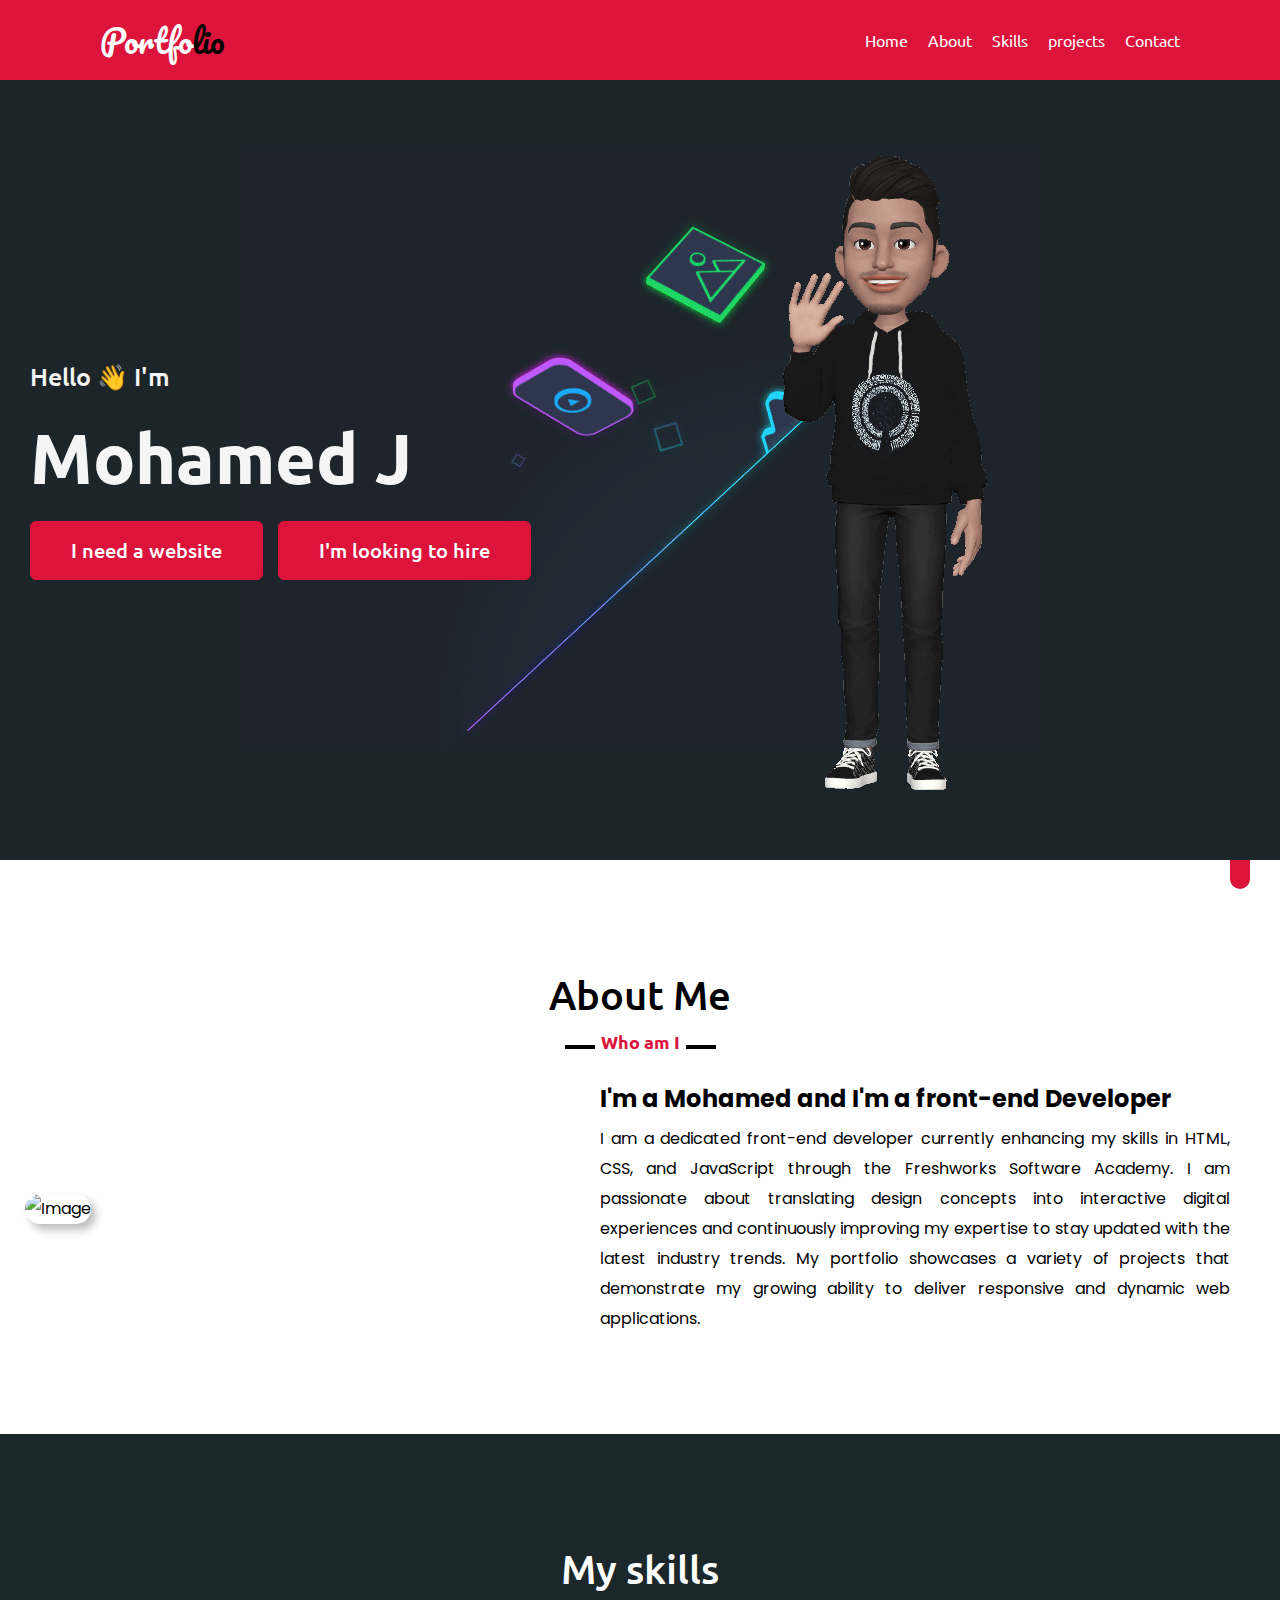
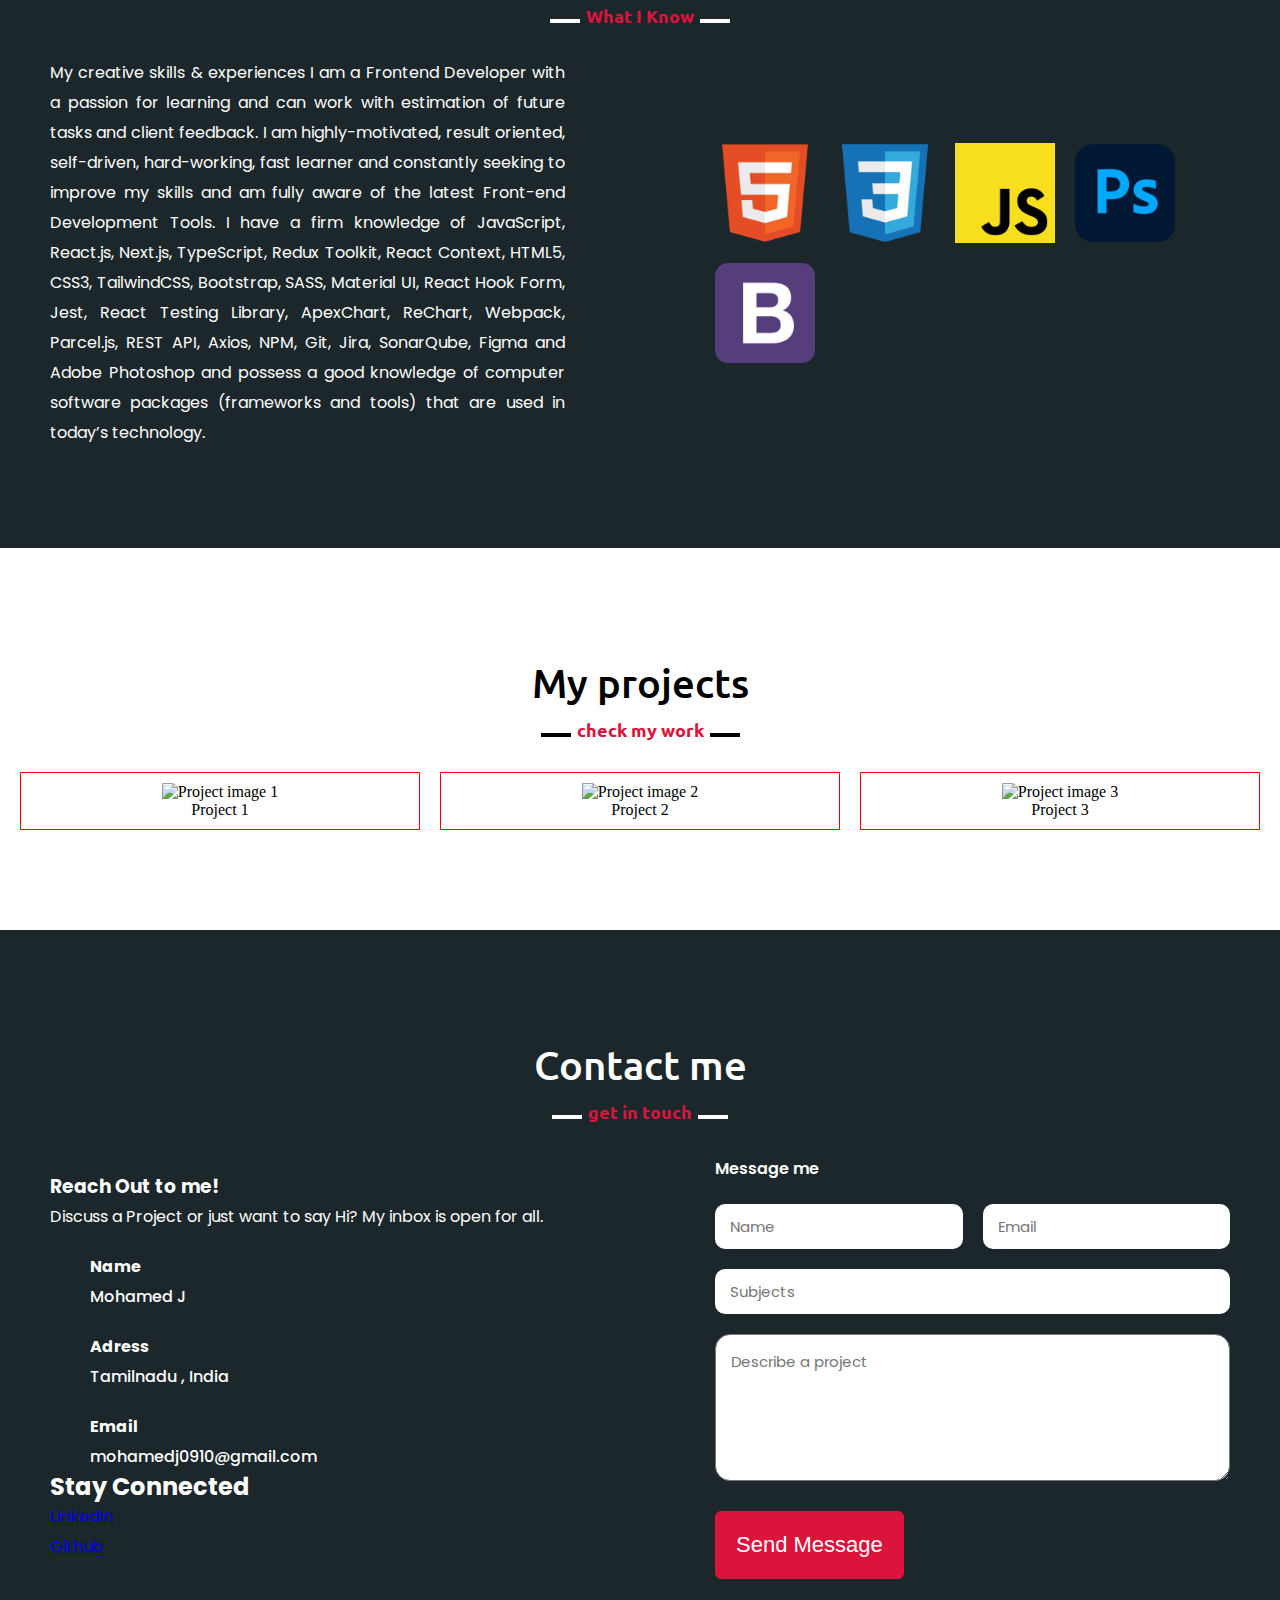
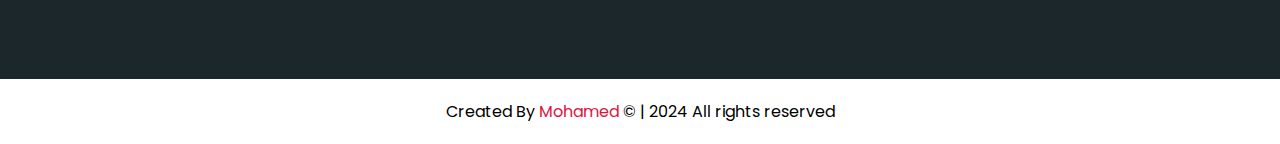
==== index.html @ e825157d "Meadia queries added" ====
<!DOCTYPE html>
<html lang="en">

<head>
    <meta charset="UTF-8">
    <meta name="viewport" content="width=device-width, initial-scale=1.0">
    <title>Mohamed Portfolio</title>
    <link rel="stylesheet" href="./assets/style.css">
    <link rel="stylesheet" href="https://cdnjs.cloudflare.com/ajax/libs/font-awesome/6.6.0/css/all.min.css"
        integrity="sha512-Kc323vGBEqzTmouAECnVceyQqyqdsSiqLQISBL29aUW4U/M7pSPA/gEUZQqv1cwx4OnYxTxve5UMg5GT6L4JJg=="
        crossorigin="anonymous" referrerpolicy="no-referrer" />
</head>

<body>
    <header>
        <h2 class="port">Portfo<span class="span-style">lio</span></h2>
        <nav>
            <ul>
                <li><a href="#home">Home</a></li>
                <li><a href="#about">About</a></li>
                <li><a href="#skills">Skills</a></li>
                <li><a href="#projects">projects</a></li>
                <li><a href="#contact">Contact</a></li>
            </ul>
        </nav>

    </header>
    <main>
        <section id="home">
            <div class="home-name">
                <h2 class="hello">
                    Hello 👋 I'm
                </h2>
                <h1 class="my-name">Mohamed J</h1>
                <div class="buttons-home">
                    <a href="#contact" class="btn-home">I need a website <i class="fa-solid fa-chevron-right"></i></a>
                    <a href="https://in.linkedin.com/in/mohamedj0910" class="btn-home">I'm looking to hire <i class="fa-solid fa-chevron-right"></i></a>
                </div>
            </div>
            <div class="avatar">
                <img src="./assets/images/intro.gif" alt="Avatar">
            </div>

        </section>
        <div class="go-to-btn">
            <a href="#home"><i class="fa-solid fa-angles-up"></i></a>
        </div>
        <section class="about section-style" id="about">
            <div class="about-me content-head">
                <h2 class="top-heading">About Me</h2>
                <p class="line black-line">Who am I</p>
            </div>
            <div class="para-div">
                <div class="image-div">
                    <figure class="image">
                        <img src="./assets/images/photo.png" id="my-photo" alt="Image">
                    </figure>
                </div>
                <div class="para flex-item">
                    <h3>I'm a Mohamed and I'm a front-end Developer</h3>
                    <p class="para-ex">I am a dedicated front-end developer currently enhancing my skills in HTML, CSS,
                        and JavaScript through the Freshworks Software Academy. I am passionate about translating design
                        concepts into interactive digital experiences and continuously improving my expertise to stay
                        updated with the latest industry trends. My portfolio showcases a variety of projects that
                        demonstrate my growing ability to deliver responsive and dynamic web applications.</p>
                </div>
            </div>
        </section>

        <section class="skills" id="skills">
            <div class="content-head">
                <h2 class="top-heading">My skills</h2>
                <p class="line white-line">What I Know</p>
            </div>
            <div class="para-div">
                <div class="para flex-item">
                    <div>
                        <p>My creative skills & experiences
                            I am a Frontend Developer with a passion for learning and can work with estimation of future
                            tasks and client feedback. I am highly-motivated, result oriented, self-driven,
                            hard-working,
                            fast learner and constantly seeking to improve my skills and am fully aware of the latest
                            Front-end Development Tools. I have a firm knowledge of JavaScript, React.js, Next.js,
                            TypeScript, Redux Toolkit, React Context, HTML5, CSS3, TailwindCSS, Bootstrap, SASS,
                            Material
                            UI, React Hook Form, Jest, React Testing Library, ApexChart, ReChart, Webpack, Parcel.js,
                            REST
                            API, Axios, NPM, Git, Jira, SonarQube, Figma and Adobe Photoshop and possess a good
                            knowledge of
                            computer software packages (frameworks and tools) that are used in today’s technology.</p>
                    </div>
                </div>
                <div class="logo-div flex-item">
                    <div class="logo-img"><img src="./assets/images/skills-icons/html5.png" alt="html"></div>
                    <div class="logo-img"><img src="./assets/images/skills-icons/css3.png" alt="css"></div>
                    <div class="logo-img"><img src="./assets/images/skills-icons/javascript.png" alt="javascript"></div>
                    <div class="logo-img"><img src="./assets/images/skills-icons/photoshop.png" alt="photoshop"></div>
                    <div class="logo-img"><img src="./assets/images/skills-icons/bootstrap.png" alt="bootstrap"></div>
                </div>
            </div>
            </div>
        </section>
        <section class="projects" id="projects">
            <div class="content-head">
                <h2 class="top-heading">My projects</h2>
                <p class="line black-line">check my work</p>
            </div>
            <div class="project">
                <div class="project-grid">
                    <div class="project-div">
                        <div class="project-img"><img src="https://dummyimage.com/400x400/000/fff" alt="Project image 1"></div>
                        <div class="project-desc"><p>Project 1</p></div>
                    </div>
                    <div class="project-div">
                        <div class="project-img"><img src="https://dummyimage.com/400x400/000/fff" alt="Project image 2"></div>
                        <div class="project-desc"><p>Project 2</p></div>
                    </div>
                    <div class="project-div">
                        <div class="project-img"><img src="https://dummyimage.com/400x400/000/fff" alt="Project image 3"></div>
                        <div class="project-desc"><p>Project 3</p></div>
                    </div>
                </div>
            </div>
            </div>
            </div>
        </section>
        <section class="contact" id="contact">
            <div class="contact-head content-head">
                <h2 class="top-heading">Contact me</h2>
                <p class="line white-line">get in touch</p>
            </div>
            <div class="para-div">
                <div class="contact-details flex-item">
                    <h3>Reach Out to me!</h3>
                    <p>Discuss a Project or just want to say Hi? My inbox is open for all.</p>
                    <div class="address-container">
                        <div class="address-icons">
                            <i class="fa-solid fa-user icon"></i>
                        </div>
                        <div class="address-content">
                            <span class="address-title">Name</span>
                            <span class="address-value">Mohamed J</span>
                        </div>
                    </div>
                    <div class="address-container">
                        <div class="address-icons">
                            <i class="fa-solid fa-location-dot icon"></i>
                        </div>
                        <div class="address-content">
                            <span class="address-title">Adress</span>
                            <span class="address-value">Tamilnadu , India</span>
                        </div>
                    </div>
                    <div class="address-container">
                        <div class="address-icons">
                            <i class="fa-solid fa-envelope icon"></i>
                        </div>
                        <div class="address-content">
                            <span class="address-title">Email</span>
                            <span class="address-value">mohamedj0910@gmail.com</span>
                        </div>
                    </div>
                    <div>
                        <div>
                            <h2>Stay Connected</h2>
                        </div>
                        <div class="social-icons">
                            <ul>
                                <li>
                                    <a href="https://in.linkedin.com/in/mohamedj0910"><i
                                            class="fa-brands fa-linkedin"></i>
                                        LinkedIn</a>
                                </li>
                                <li>
                                    <a href="https://github.com/mommu09"><i class="fa-brands fa-github"></i>Github</a>
                                </li>
                            </ul>
                        </div>
                    </div>
                </div>
                <div class="form-div flex-item">
                    <form class="form">
                        <div class="form-label">
                            <p>Message me</p>
                        </div>
                        <div class="name-email input-div">
                            <input type="text" class="na-em" placeholder="Name">
                            <input type="email" class="na-em" placeholder="Email">
                        </div>
                        <div class="subject input-div">
                            <input type="text" placeholder="Subjects">
                        </div>
                        <div class="description input-div">
                            <textarea name="" id="" rows="5" cols="60" placeholder="Describe a project"></textarea>
                        </div>
                        <div class="button input-div">
                            <button class="snd-btn">Send Message <i class="fa-solid fa-paper-plane"></i></button>
                        </div>
                    </form>
                </div>
            </div>
        </section>
    </main>
    <footer class="footer">
        <span class="footer-text">Created By <a href="https://in.linkedin.com/in/mohamedj0910" class="likedin">Mohamed</a> &copy; |  2024 All rights reserved</span>
    </footer>
</body>

</html>
---- assets/style.css ----
@import url('https://fonts.googleapis.com/css2?family=Ubuntu:ital,wght@0,300;0,400;0,500;0,700;1,300;1,400;1,500;1,700&display=swap');
@import url('https://fonts.googleapis.com/css2?family=Poppins:ital,wght@0,100;0,200;0,300;0,400;0,500;0,600;0,700;0,800;0,900;1,100;1,200;1,300;1,400;1,500;1,600;1,700;1,800;1,900&family=Ubuntu:ital,wght@0,300;0,400;0,500;0,700;1,300;1,400;1,500;1,700&display=swap');
@import url('https://fonts.googleapis.com/css2?family=Pacifico&display=swap');
* {
    margin: 0;
    padding: 0;
    scroll-behavior: smooth;
    box-sizing: border-box;
}
header {
    background-color: crimson;
    display: flex;
    justify-content: space-between;
    color: white;
    height: 80px;
    align-items: center;
    position: sticky;
    top: 0px;
    padding: 0 100px;
    z-index: 10;
    font-family: "Ubuntu", sans-serif;
    overflow: hidden;
}
main{
    overflow: hidden;
}
footer{
    overflow: hidden;
}
.port{
    font-family: "Pacifico", cursive;
  font-weight: 400;
}
.span-style{
    color:black;
}
header h2 {
    font-family: "Ubuntu", sans-serif;
    font-weight: 700;
    font-size: xx-large;
    font-style: normal;
}
nav ul {
    display: flex;
    list-style-type: none;
}

nav ul li a {
    text-decoration: none;
    margin-left: 20px;
    color: #ffffff;
    font-family: "Ubuntu", sans-serif;
    font-weight: 400;
    font-style: normal;
}

#home {
    display: flex;
    justify-content: center;
    flex-wrap: wrap-reverse;
    align-items: center;
    background-image: url(./images/top-bg.gif);
    background-attachment: fixed;
    background-repeat: no-repeat;
    background-position: center;
    background-color: rgb(28, 37, 42);
    height: fit-content;
    padding: 30px 0;
    font-family: "Ubuntu", sans-serif;
    font-weight: 700;
    font-style: normal;
    z-index: 5;
    position: relative;
}
.hello{
    font-size: 25px;
    font-weight: 500;
}
.my-name{
    font-size: 70px;
}
.home-name {
    display: flex;
    gap: 20px;
    flex-direction: column;
    color: whitesmoke;
    font-size: xx-large;
    justify-content: center;
}
.buttons-home{
    display: flex;
    flex-wrap: wrap;
    gap: 15px;
}
.btn-home{
    padding: 15px 40px;
    font-size: 20px;
    font-weight: 500;
    border-radius: 6px;
    color: white;
    flex: 1 1 content;
    background-color: crimson;
    border: 1px solid crimson;
    cursor: pointer;
    transition: all 0.5s;
    text-decoration: none;
}
.avatar {
    display: inline-flex;
}

.about {
    margin: 0px auto;
    padding: 100px 0px;
}

.para-div {
    display: flex;
    align-items: center;
    flex-wrap: wrap;
    justify-content: center;
    gap: 100px;
    text-align: justify;
    line-height: 30px;
    font-family: "Poppins", sans-serif;
    margin: 0 25px;
}

/* div.img-div {
    
} */

.content-head {
    padding: 0px 0px 30px 0px;
    font-family: "Ubuntu", sans-serif;
}

.content-head * {
    padding: 10px 0px 0px 0px;
    text-align: center;
}

.image {
    width: 100%;
    margin: 0px auto;
    flex:0 1 auto;
}

#my-photo {
    width: 100%;
    height: 100%;
    border-radius: 15px;
    box-shadow: 5px 6px 9px 0px rgba(0, 0, 0, 0.258);
}
.image-div{
    width: 45%;
    flex:0 1 450px;
}
.para {
    width: 55%;
}

.para h3 {
    font-size: x-large;
    padding-bottom: 10px;
}
.top-heading{
    font-size: 40px;
    font-weight: 500;
}
.para-ex {
    font-size: medium;
    font-weight: 400;
    font-style: normal;
}
.skills{
    color: white;
}
.line {
    display: flex;
    align-items: baseline;
    justify-content: center;
    gap: 6px;
    color: crimson;
    font-weight: 600;
    font-size: large;
}
.line::before,
.line::after{
    content: "";
    height: 4px;
    width: 30px;
}
.black-line::before,
.black-line::after{
    
    background-color: rgb(0, 0, 0);
    
}
.white-line::before,.white-line::after{
    background-color: white;
}
.skills{
    height: fit-content;
    background-color: #1b272a;
    padding: 100px 0;
}
.logo-img{
    width: 100px;
    height: 100px;
}
.logo-div{
    display: flex;
    gap: 20px;
    flex-wrap: wrap;
}
.logo-div img{
    width: 100%;
}
.projects{
    height: fit-content;
    padding: 100px 0;
}
.project-grid{
    display: flex;
    justify-content: center;
    align-items: center;
    flex-wrap: wrap;
    gap: 20px;
}
.project-div{
    width: 400px;
    height: fit-content;
    padding: 10px 20px;
    border: 1px solid red;
    text-align: center;
}
.project-img,.project-img img{
    width: 100%;
}
.contact{
    background-color: #1b272a;
    padding: 100px 0;
    color: white;
}
.address-container{
    display: flex;
    gap: 40px;
    align-items: center;
    margin-top: 20px;
}
.address-content{
    display: flex;
    flex-direction: column;
}
.address-title{
    font-weight: bold;
}
.address-value{
    font-weight: 450;
}
.icon{
    font-size: 35px;
    padding-top: 10px;
    color: crimson;
}

.form{
    display: flex;
    flex-direction: column;
    justify-content: space-around;
    gap:20px;
    padding: 0px;
}
.form-label{
    font-weight: 600;
}
.name-email{
    display: flex;
    justify-content: space-between;
    gap: 20px;
}
input{
    width: 100%;
    height: 45px;
    padding: 0px 15px;
    border-radius: 10px;
    border: none;
    box-sizing: border-box;
    font-family: "Poppins", sans-serif;
    font-size: 15px;
}
textarea{
    width: 100%;
    border-radius: 15px;
    padding: 15px;
    font-family: "Poppins", sans-serif;
    font-size: 15px;
    box-sizing: border-box;
}
.na-em{
    width: 50%;
}
.input-div{
    width: 100%;
}
.snd-btn{
    font-size: 22px;
    font-weight: 500;
    padding: 20px;
    border-radius: 6px;
    color: white;
    background-color: crimson;
    border: 1px solid crimson;
    cursor: pointer;
    transition: all 1s;
}
.snd-btn:hover,.btn-home:hover{
    border: 1px solid crimson;
    background-color:black;
}
input:focus,textarea:focus{
    outline: none;
}
.go-to-btn{
    position: fixed;
    bottom: 20px;
    right: 30px;
    z-index: 2;
}
.go-to-btn a{
    text-decoration: none;
    font-size: 30px;
    font-weight: bolder;
    background-color: crimson;
    color: white;
    padding: 10px;
    border-radius: 10px;
}
.ul{
    display: flex;
}
li{
    list-style: none;
}
.flex-item{
    margin: 0px 25px;
    flex: 1 1 350px;
}
.footer{
    background-color: #ffffff;
    color: black;
    text-align: center;
    padding: 20px 0px;
    font-family: "Poppins", sans-serif;
}
.footer a{
    color: crimson;
    text-decoration: none;
}
@media (max-width:768px){
    header{
        flex-direction: column;
        align-items: center;
        padding: 10px;
        height: fit-content;
    }
    #home{
        padding :20px;
    }
}
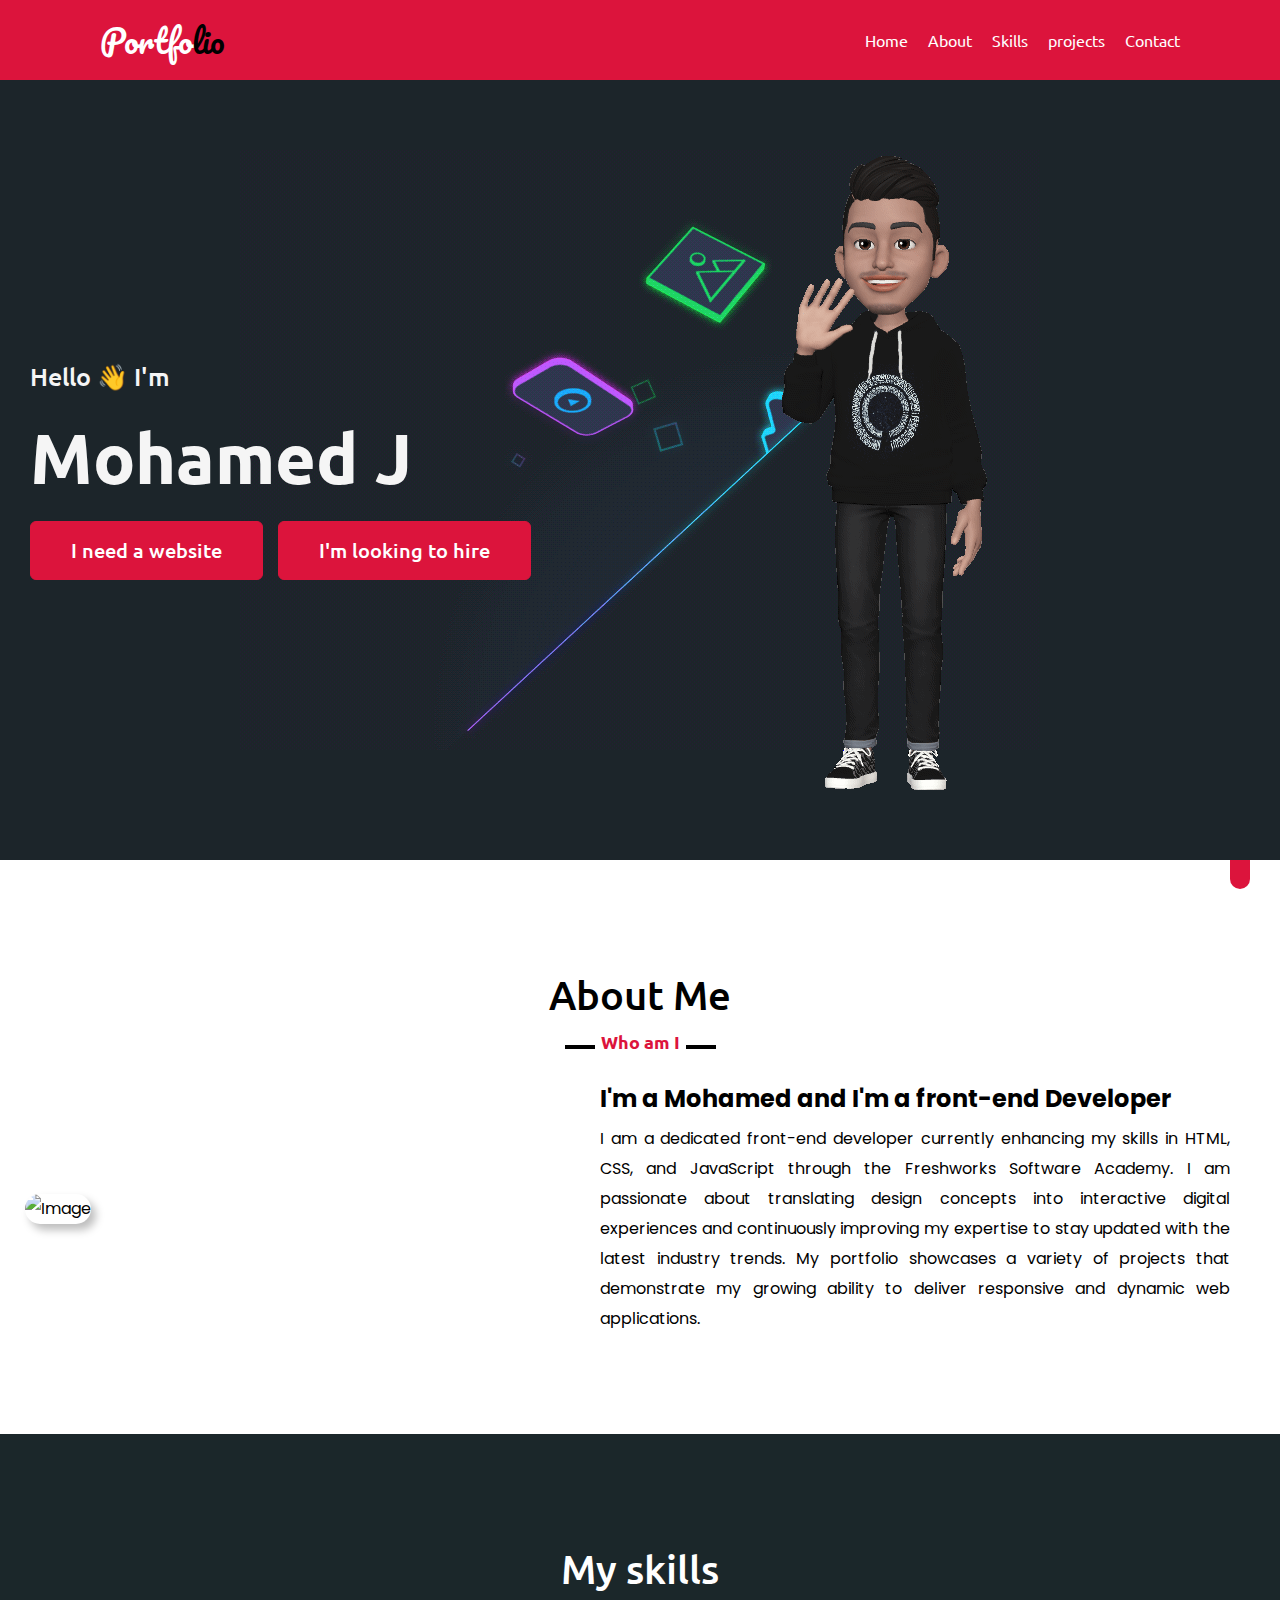
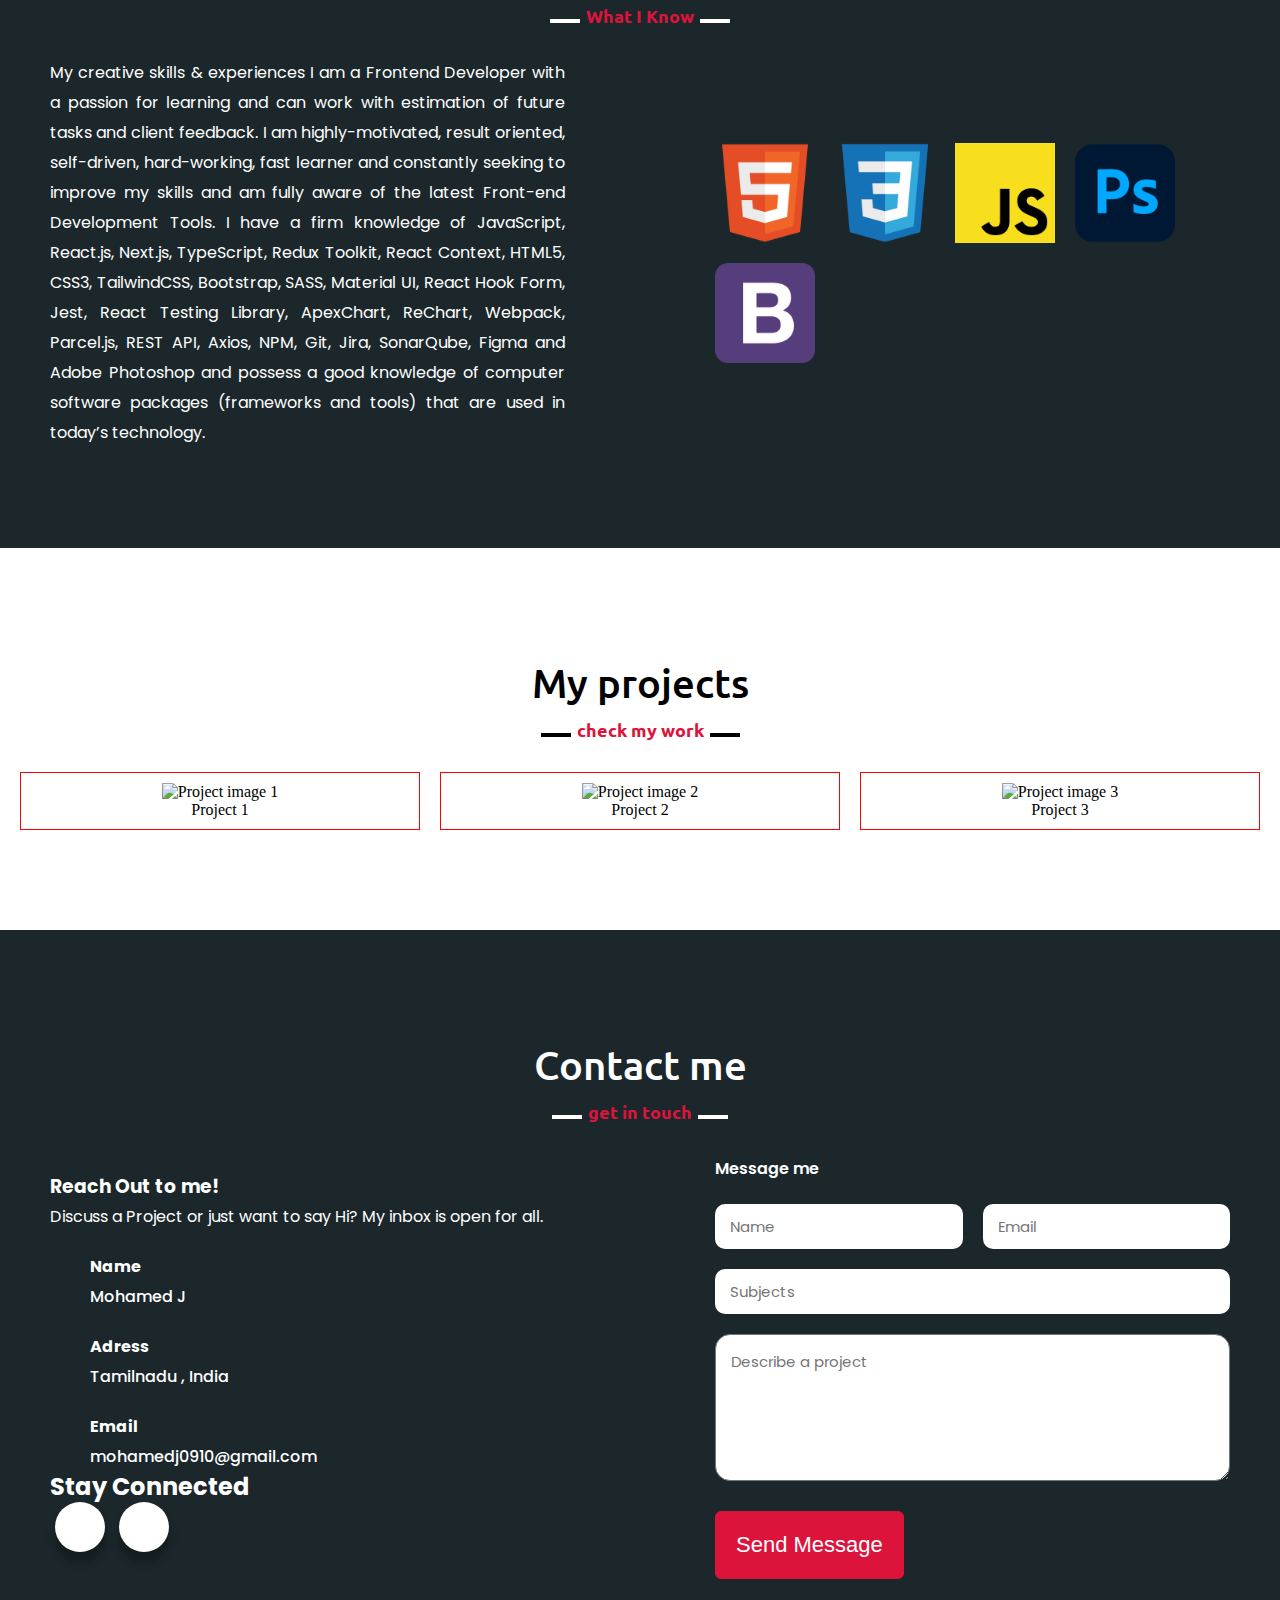
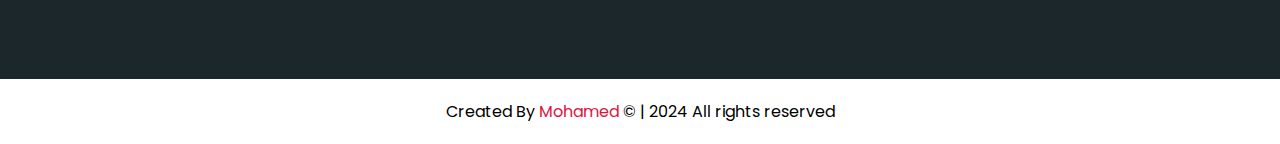
==== commit 4b8e26c6: "Social icons added and styled" ====
--- a/index.html
+++ b/index.html
@@ -165,36 +165,38 @@
                             <h2>Stay Connected</h2>
                         </div>
                         <div class="social-icons">
-                            <ul>
-                                <li>
-                                    <a href="https://in.linkedin.com/in/mohamedj0910"><i
-                                            class="fa-brands fa-linkedin"></i>
-                                        LinkedIn</a>
-                                </li>
-                                <li>
-                                    <a href="https://github.com/mommu09"><i class="fa-brands fa-github"></i>Github</a>
-                                </li>
-                            </ul>
-                        </div>
+                            <a class="social-icon" href="https://github.com/mommu09" target="_blank">
+                              <div class="icon">
+                                <i class="fab fa-github"></i>
+                              </div>
+                              <span>Github</span>
+                            </a>
+                            <a class="social-icon" href="https://in.linkedin.com/in/mohamedj0910" target="_blank">
+                              <div class="icon">
+                                <i class="fab fa-linkedin"></i>
+                              </div>
+                              <span>LinkedIn</span>
+                            </a>
+                          </div>
                     </div>
                 </div>
                 <div class="form-div flex-item">
-                    <form class="form">
+                    <form class="form" action="mailto:mohamedj0910@gmail.com">
                         <div class="form-label">
                             <p>Message me</p>
                         </div>
                         <div class="name-email input-div">
-                            <input type="text" class="na-em" placeholder="Name">
-                            <input type="email" class="na-em" placeholder="Email">
+                            <input type="text" class="na-em" placeholder="Name" required>
+                            <input type="email" class="na-em" placeholder="Email" required>
                         </div>
                         <div class="subject input-div">
-                            <input type="text" placeholder="Subjects">
+                            <input type="text" placeholder="Subjects" required>
                         </div>
                         <div class="description input-div">
                             <textarea name="" id="" rows="5" cols="60" placeholder="Describe a project"></textarea>
                         </div>
                         <div class="button input-div">
-                            <button class="snd-btn">Send Message <i class="fa-solid fa-paper-plane"></i></button>
+                            <button type="submit" class="snd-btn">Send Message <i class="fa-solid fa-paper-plane"></i></button>
                         </div>
                     </form>
                 </div>
--- a/assets/style.css
+++ b/assets/style.css
@@ -337,12 +337,56 @@
     padding: 10px;
     border-radius: 10px;
 }
-.ul{
-    display: flex;
-}
-li{
-    list-style: none;
-}
+.social-icons .social-icon{
+    display: inline-block;
+    height: 50px;
+    width: 50px;
+    margin: 0 5px;
+    overflow: hidden;
+    background: #fff;
+    border-radius: 50px;
+    cursor: pointer;
+    box-shadow: 0px 10px 10px rgba(0, 0, 0, 0.295);
+    transition: all 0.3s ease-out;
+    text-decoration: none; /* added to remove underline from link */
+    color: #333; /* added to set text color */
+  }
+  .social-icons .social-icon:hover{
+    width: 200px;
+  }
+  .social-icons .social-icon .icon{
+    display: inline-block;
+    height: 50px; 
+    width: 50px;
+    padding: 0;
+    text-align: center;
+    border-radius: 50px;
+    box-sizing: border-box;
+    transition: all 0.3s ease-out;
+  }
+  .social-icons .social-icon:hover .icon{
+    background-color: #0072b1; 
+  }
+  .social-icons .social-icon .icon i{
+    font-size: 25px;
+    color:crimson;
+    line-height: 50px;
+    transition: all 0.3s ease-out;
+  }
+  .social-icons .social-icon:hover .icon i{
+    color: #fff;
+  }
+  .social-icons .social-icon span{
+    font-size: 20px;
+    
+    font-weight: 500;
+    line-height: 50px;
+    margin-left: 10px;
+    transition: all 0.3s ease-out;
+  }
+  .social-icons .social-icon span{
+    color: #333;
+  }
 .flex-item{
     margin: 0px 25px;
     flex: 1 1 350px;
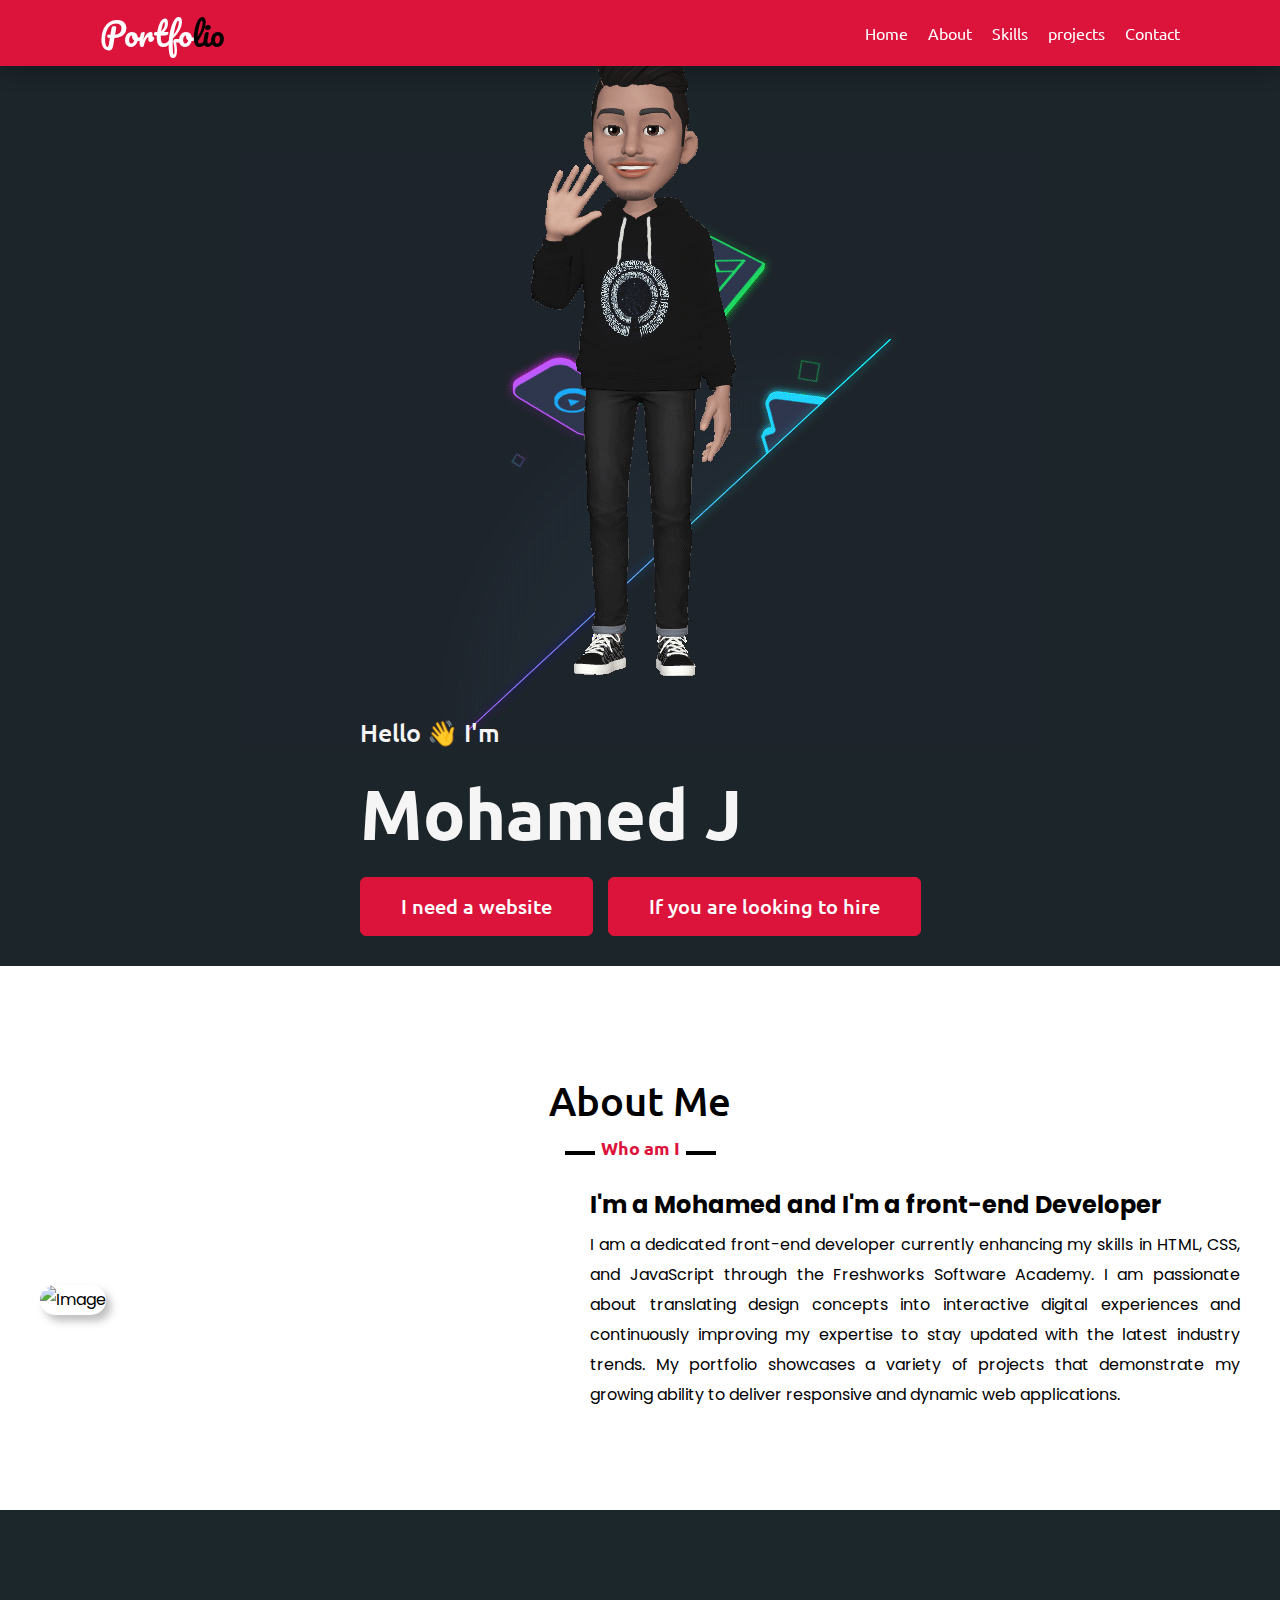
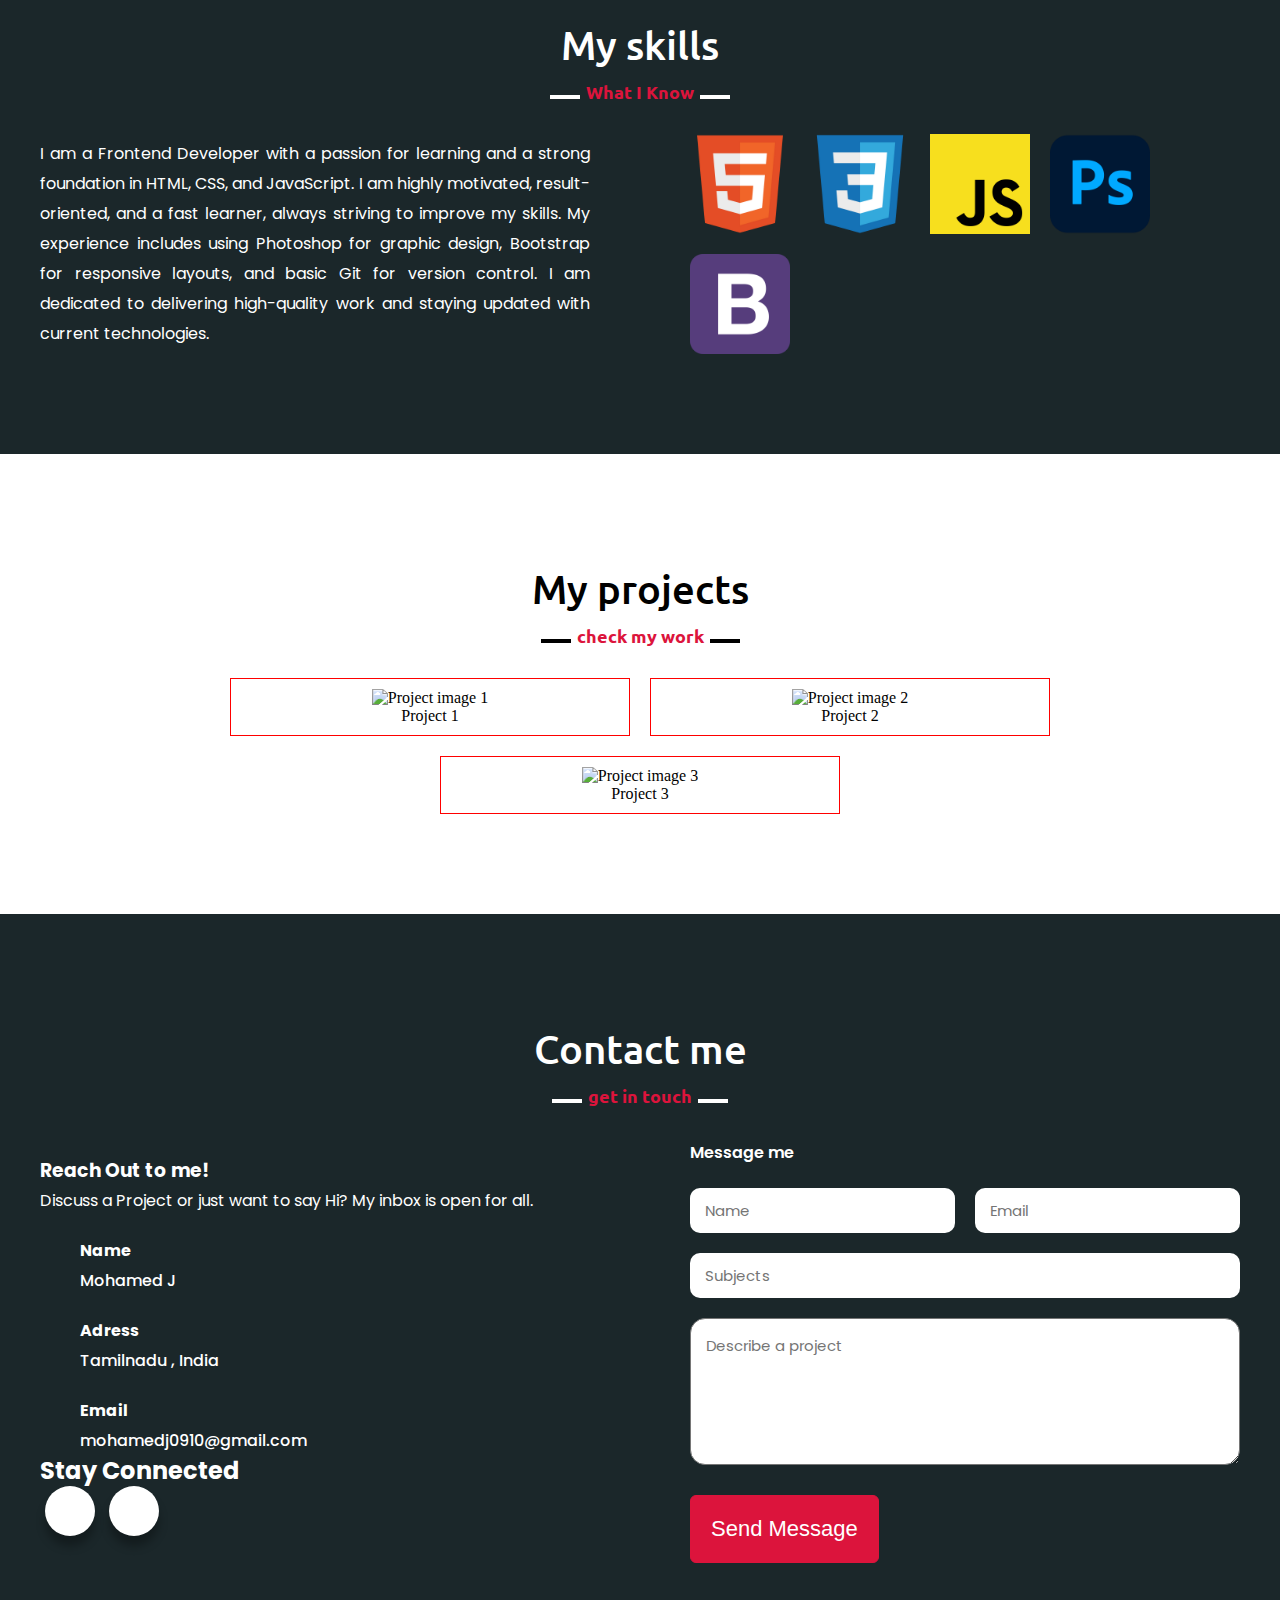
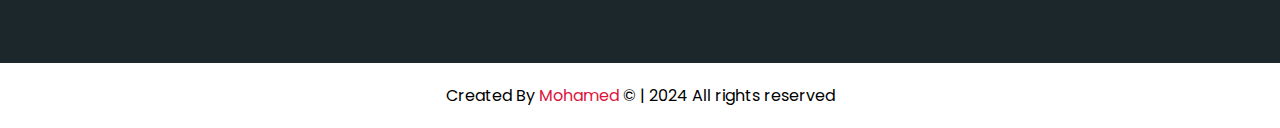
==== commit baafa667: "Hamburger menu added" ====
--- a/index.html
+++ b/index.html
@@ -16,14 +16,17 @@
         <h2 class="port">Portfo<span class="span-style">lio</span></h2>
         <nav>
             <ul>
-                <li><a href="#home">Home</a></li>
-                <li><a href="#about">About</a></li>
-                <li><a href="#skills">Skills</a></li>
-                <li><a href="#projects">projects</a></li>
-                <li><a href="#contact">Contact</a></li>
+                <li><a href="#home" class="nav-links">Home</a></li>
+                <li><a href="#about" class="nav-links">About</a></li>
+                <li><a href="#skills" class="nav-links">Skills</a></li>
+                <li><a href="#projects" class="nav-links">projects</a></li>
+                <li><a href="#contact" class="nav-links">Contact</a></li>
             </ul>
         </nav>
-
+        <div class="menu-btn">
+            <i class="fa-solid fa-bars icon"></i>
+        </div>
+        
     </header>
     <main>
         <section id="home">
@@ -34,7 +37,8 @@
                 <h1 class="my-name">Mohamed J</h1>
                 <div class="buttons-home">
                     <a href="#contact" class="btn-home">I need a website <i class="fa-solid fa-chevron-right"></i></a>
-                    <a href="https://in.linkedin.com/in/mohamedj0910" class="btn-home">I'm looking to hire <i class="fa-solid fa-chevron-right"></i></a>
+                    <a href="https://in.linkedin.com/in/mohamedj0910" class="btn-home">If you are looking to hire <i
+                            class="fa-solid fa-chevron-right"></i></a>
                 </div>
             </div>
             <div class="avatar">
@@ -75,19 +79,7 @@
             <div class="para-div">
                 <div class="para flex-item">
                     <div>
-                        <p>My creative skills & experiences
-                            I am a Frontend Developer with a passion for learning and can work with estimation of future
-                            tasks and client feedback. I am highly-motivated, result oriented, self-driven,
-                            hard-working,
-                            fast learner and constantly seeking to improve my skills and am fully aware of the latest
-                            Front-end Development Tools. I have a firm knowledge of JavaScript, React.js, Next.js,
-                            TypeScript, Redux Toolkit, React Context, HTML5, CSS3, TailwindCSS, Bootstrap, SASS,
-                            Material
-                            UI, React Hook Form, Jest, React Testing Library, ApexChart, ReChart, Webpack, Parcel.js,
-                            REST
-                            API, Axios, NPM, Git, Jira, SonarQube, Figma and Adobe Photoshop and possess a good
-                            knowledge of
-                            computer software packages (frameworks and tools) that are used in today’s technology.</p>
+                        <p>I am a Frontend Developer with a passion for learning and a strong foundation in HTML, CSS, and JavaScript. I am highly motivated, result-oriented, and a fast learner, always striving to improve my skills. My experience includes using Photoshop for graphic design, Bootstrap for responsive layouts, and basic Git for version control. I am dedicated to delivering high-quality work and staying updated with current technologies.</p>
                     </div>
                 </div>
                 <div class="logo-div flex-item">
@@ -108,16 +100,25 @@
             <div class="project">
                 <div class="project-grid">
                     <div class="project-div">
-                        <div class="project-img"><img src="https://dummyimage.com/400x400/000/fff" alt="Project image 1"></div>
-                        <div class="project-desc"><p>Project 1</p></div>
+                        <div class="project-img"><img src="https://dummyimage.com/400x400/000/fff"
+                                alt="Project image 1"></div>
+                        <div class="project-desc">
+                            <p>Project 1</p>
+                        </div>
                     </div>
                     <div class="project-div">
-                        <div class="project-img"><img src="https://dummyimage.com/400x400/000/fff" alt="Project image 2"></div>
-                        <div class="project-desc"><p>Project 2</p></div>
+                        <div class="project-img"><img src="https://dummyimage.com/400x400/000/fff"
+                                alt="Project image 2"></div>
+                        <div class="project-desc">
+                            <p>Project 2</p>
+                        </div>
                     </div>
                     <div class="project-div">
-                        <div class="project-img"><img src="https://dummyimage.com/400x400/000/fff" alt="Project image 3"></div>
-                        <div class="project-desc"><p>Project 3</p></div>
+                        <div class="project-img"><img src="https://dummyimage.com/400x400/000/fff"
+                                alt="Project image 3"></div>
+                        <div class="project-desc">
+                            <p>Project 3</p>
+                        </div>
                     </div>
                 </div>
             </div>
@@ -166,18 +167,18 @@
                         </div>
                         <div class="social-icons">
                             <a class="social-icon" href="https://github.com/mommu09" target="_blank">
-                              <div class="icon">
-                                <i class="fab fa-github"></i>
-                              </div>
-                              <span>Github</span>
+                                <div class="icon">
+                                    <i class="fab fa-github"></i>
+                                </div>
+                                <span>Github</span>
                             </a>
                             <a class="social-icon" href="https://in.linkedin.com/in/mohamedj0910" target="_blank">
-                              <div class="icon">
-                                <i class="fab fa-linkedin"></i>
-                              </div>
-                              <span>LinkedIn</span>
+                                <div class="icon">
+                                    <i class="fab fa-linkedin"></i>
+                                </div>
+                                <span>LinkedIn</span>
                             </a>
-                          </div>
+                        </div>
                     </div>
                 </div>
                 <div class="form-div flex-item">
@@ -196,7 +197,8 @@
                             <textarea name="" id="" rows="5" cols="60" placeholder="Describe a project"></textarea>
                         </div>
                         <div class="button input-div">
-                            <button type="submit" class="snd-btn">Send Message <i class="fa-solid fa-paper-plane"></i></button>
+                            <button type="submit" class="snd-btn">Send Message <i
+                                    class="fa-solid fa-paper-plane"></i></button>
                         </div>
                     </form>
                 </div>
@@ -204,8 +206,9 @@
         </section>
     </main>
     <footer class="footer">
-        <span class="footer-text">Created By <a href="https://in.linkedin.com/in/mohamedj0910" class="likedin">Mohamed</a> &copy; |  2024 All rights reserved</span>
+        <span class="footer-text">Created By <a href="https://in.linkedin.com/in/mohamedj0910"
+                class="likedin">Mohamed</a> &copy; | 2024 All rights reserved</span>
     </footer>
+    <script src="index.js"></script>
 </body>
-
 </html>--- a/assets/style.css
+++ b/assets/style.css
@@ -8,21 +8,26 @@
     box-sizing: border-box;
 }
 header {
-    background-color: crimson;
+    background-color: rgba(220, 20, 60);
     display: flex;
     justify-content: space-between;
     color: white;
-    height: 80px;
     align-items: center;
     position: sticky;
     top: 0px;
-    padding: 0 100px;
+    padding: 5px 100px;
     z-index: 10;
     font-family: "Ubuntu", sans-serif;
-    overflow: hidden;
+    box-shadow: 0px 4px 20px 0px rgba(0, 0, 0,  0.3);
 }
 main{
     overflow: hidden;
+}
+.menu-btn{
+    display: none;
+}
+.menu-btn i{
+    font-size: 30px;   
 }
 footer{
     overflow: hidden;
@@ -64,7 +69,7 @@
     background-repeat: no-repeat;
     background-position: center;
     background-color: rgb(28, 37, 42);
-    height: fit-content;
+    height: 100dvh;
     padding: 30px 0;
     font-family: "Ubuntu", sans-serif;
     font-weight: 700;
@@ -107,11 +112,12 @@
 }
 .avatar {
     display: inline-flex;
-}
-
-.about {
+    filter: drop-shadow(10px 10px 10px 10px #000000 inset);
+}
+
+#about,#skills,#projects,#contact {
     margin: 0px auto;
-    padding: 100px 0px;
+    padding: 100px 40px;
 }
 
 .para-div {
@@ -123,7 +129,7 @@
     text-align: justify;
     line-height: 30px;
     font-family: "Poppins", sans-serif;
-    margin: 0 25px;
+    /* margin: 0 25px; */
 }
 
 /* div.img-div {
@@ -388,7 +394,7 @@
     color: #333;
   }
 .flex-item{
-    margin: 0px 25px;
+    /* margin: 0px 25px; */
     flex: 1 1 350px;
 }
 .footer{
@@ -403,13 +409,67 @@
     text-decoration: none;
 }
 @media (max-width:768px){
+    .my-name{
+        font-size: 60px;
+    }
+    #about,#skills,#projects,#contact {
+        margin: 0px auto;
+        padding: 100px 20px;
+    }
     header{
         flex-direction: column;
         align-items: center;
-        padding: 10px;
+        padding: 5px 20px;
         height: fit-content;
+        position: sticky;
+        background-color: crimson;
+    }
+    nav {
+        position: absolute;
+        width: 100vw;
+        height: 100dvh;
+        background-color: #1b272a;
+        left: -100vw;
+        top: 0;
+        text-align: center;
+        transition: all 0.5s;
+    }
+    header h2{
+        align-self: flex-start;
+    }
+    nav ul li{
+        width: 100dvw;
+        margin-top: 20px;
+        border-bottom: 1px solid rgba(255, 255, 255, 0.1);
+
+    }
+    nav ul a{
+        font-size: 25px;
+    }
+    nav ul{
+        display: block;
+        margin-top: 40px;
+    }
+    .menu-btn{
+        display: block;
+        top: 10;
+        right: 20px;
+        position: absolute;
+        color: white;
+        cursor: pointer;
+        &:hover{
+            opacity: 0.8;
+        }
+        &:active{
+            opacity: 1;
+        }
+    }
+    .menu-btn i{
+        color: white;
     }
     #home{
         padding :20px;
+        padding-top: 40px;
+        height: fit-content;
     }
 }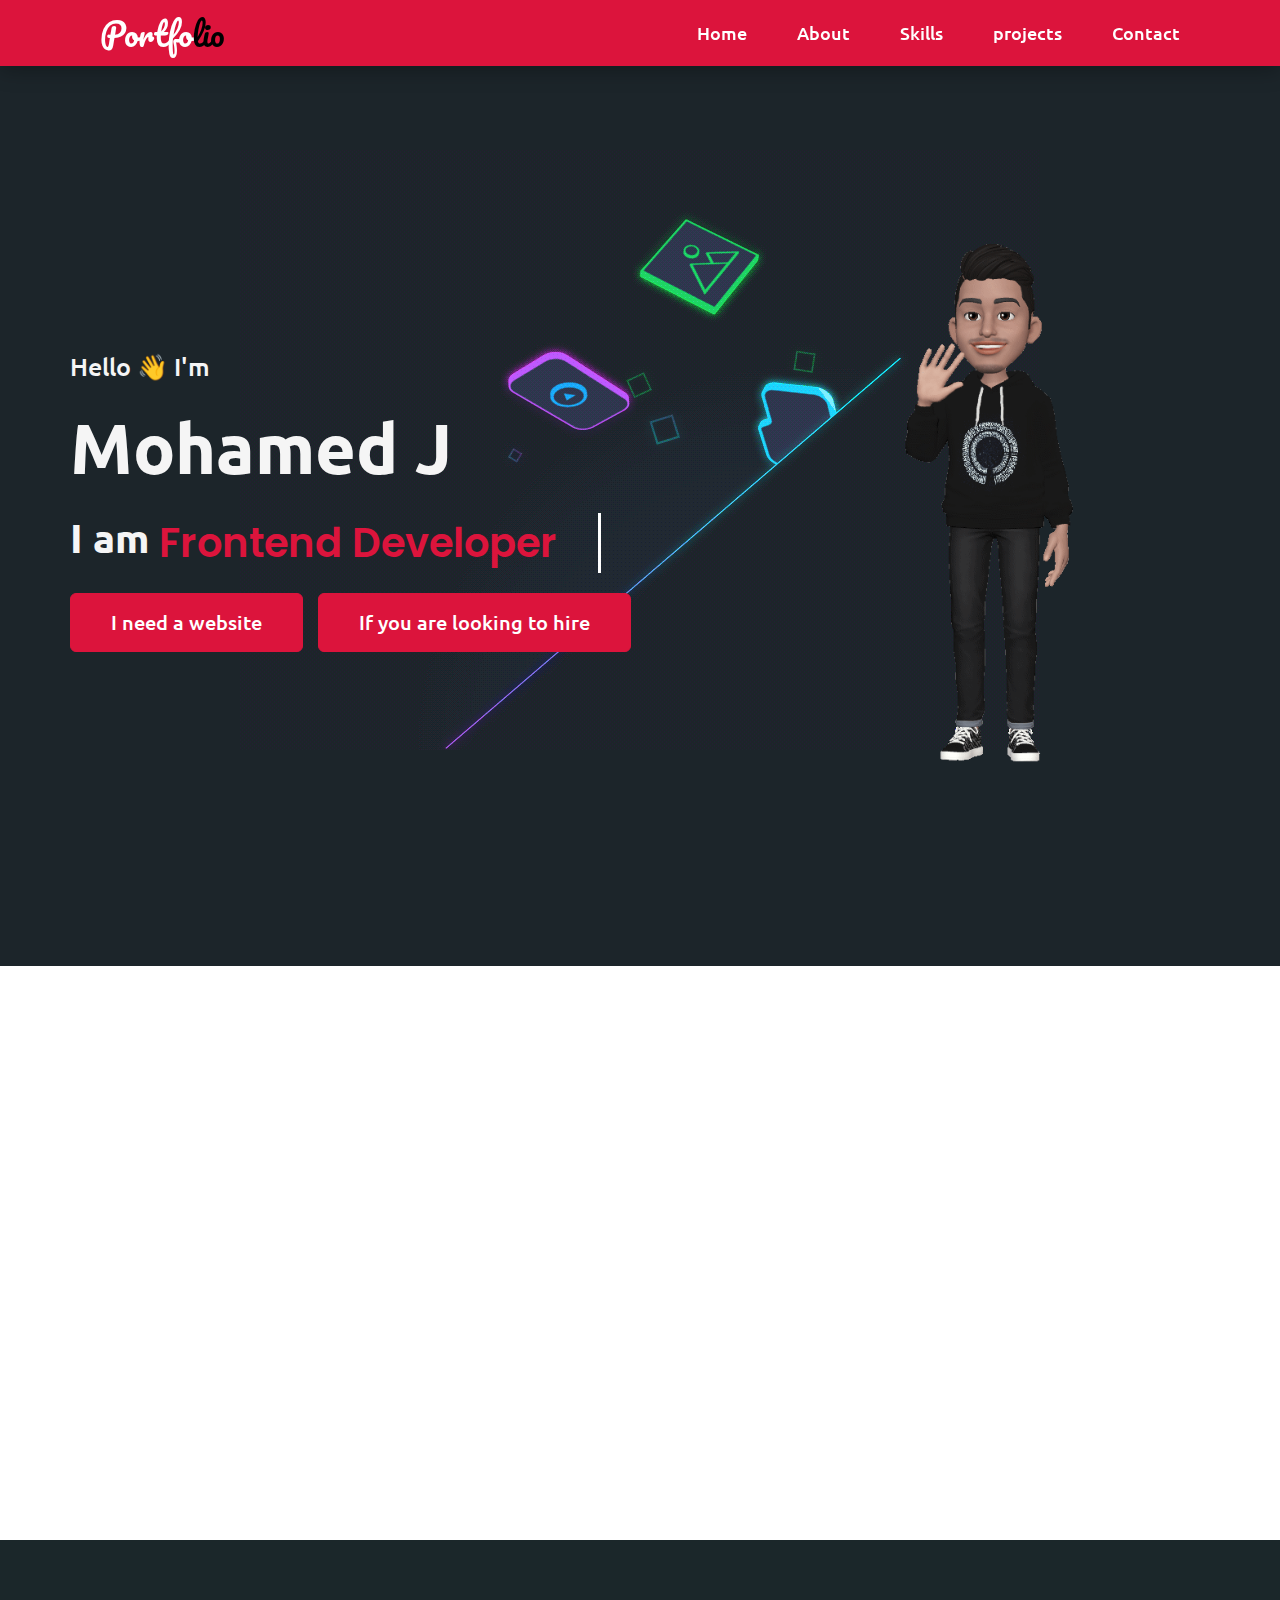
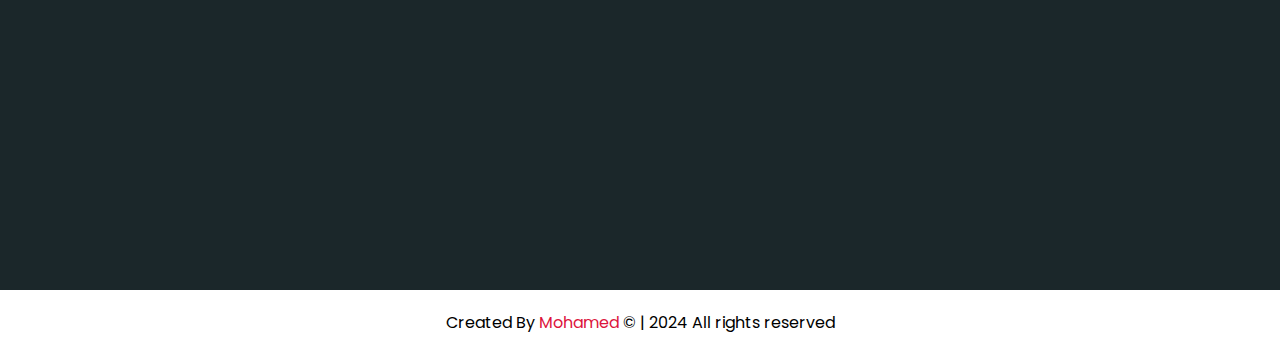
==== commit 009ade59: "Projects added in project section" ====
--- a/index.html
+++ b/index.html
@@ -9,11 +9,16 @@
     <link rel="stylesheet" href="https://cdnjs.cloudflare.com/ajax/libs/font-awesome/6.6.0/css/all.min.css"
         integrity="sha512-Kc323vGBEqzTmouAECnVceyQqyqdsSiqLQISBL29aUW4U/M7pSPA/gEUZQqv1cwx4OnYxTxve5UMg5GT6L4JJg=="
         crossorigin="anonymous" referrerpolicy="no-referrer" />
+    <link href="https://unpkg.com/aos@2.3.1/dist/aos.css" rel="stylesheet">
 </head>
 
 <body>
     <header>
-        <h2 class="port">Portfo<span class="span-style">lio</span></h2>
+        <h2 class="logo">
+            <a href="#home">
+                <span class="portfo">Portfo</span><span class="lio">lio</span>
+            </a>
+        </h2>
         <nav>
             <ul>
                 <li><a href="#home" class="nav-links">Home</a></li>
@@ -26,7 +31,6 @@
         <div class="menu-btn">
             <i class="fa-solid fa-bars icon"></i>
         </div>
-        
     </header>
     <main>
         <section id="home">
@@ -35,32 +39,55 @@
                     Hello 👋 I'm
                 </h2>
                 <h1 class="my-name">Mohamed J</h1>
+                <div class="typing">
+                    <span class="i-am">I am <span class="animated-text">Frontend Developer</span></span>
+                    
+                </div>
                 <div class="buttons-home">
                     <a href="#contact" class="btn-home">I need a website <i class="fa-solid fa-chevron-right"></i></a>
-                    <a href="https://in.linkedin.com/in/mohamedj0910" class="btn-home">If you are looking to hire <i
-                            class="fa-solid fa-chevron-right"></i></a>
+                    <a href="https://in.linkedin.com/in/mohamedj0910" target="_blank" class="btn-home">If you are
+                        looking to hire <i class="fa-solid fa-chevron-right"></i></a>
                 </div>
             </div>
             <div class="avatar">
-                <img src="./assets/images/intro.gif" alt="Avatar">
-            </div>
-
-        </section>
-        <div class="go-to-btn">
+                <img src="./assets/images/intro.gif" alt="Avatar" height="600" width="auto">
+            </div>
+
+        </section>
+        <div class="go-to-btn" data-aos="fade-up" data-aos-anchor-placement="bottom-center">
             <a href="#home"><i class="fa-solid fa-angles-up"></i></a>
         </div>
         <section class="about section-style" id="about">
-            <div class="about-me content-head">
+            <div class="about-me content-head" data-aos="fade-up" data-aos-anchor-placement="center-bottom">
                 <h2 class="top-heading">About Me</h2>
-                <p class="line black-line">Who am I</p>
+                <p class="line black-line">who am I</p>
             </div>
             <div class="para-div">
-                <div class="image-div">
-                    <figure class="image">
-                        <img src="./assets/images/photo.png" id="my-photo" alt="Image">
+                <div class="image-div" data-aos="zoom-out-right">
+                    <img src="./assets/images/photo.png" id="my-photo" alt="Image">
                     </figure>
-                </div>
-                <div class="para flex-item">
+                    <div class="social-icons">
+                        <a class="social-icon" href="https://github.com/mommu09" target="_blank">
+                            <div class="icon">
+                                <i class="fab fa-github"></i>
+                            </div>
+                            <span>Github</span>
+                        </a>
+                        <a class="social-icon" href="https://in.linkedin.com/in/mohamedj0910" target="_blank">
+                            <div class="icon">
+                                <i class="fab fa-linkedin"></i>
+                            </div>
+                            <span>LinkedIn</span>
+                        </a>
+                        <a class="social-icon" href="https://codepen.io/Mohamed-J" target="_blank">
+                            <div class="icon">
+                                <i class="fa-brands fa-codepen"></i>
+                            </div>
+                            <span>Code pen</span>
+                        </a>
+                    </div>
+                </div>
+                <div class="para flex-item" data-aos="zoom-out-left">
                     <h3>I'm a Mohamed and I'm a front-end Developer</h3>
                     <p class="para-ex">I am a dedicated front-end developer currently enhancing my skills in HTML, CSS,
                         and JavaScript through the Freshworks Software Academy. I am passionate about translating design
@@ -72,17 +99,21 @@
         </section>
 
         <section class="skills" id="skills">
-            <div class="content-head">
+            <div class="content-head" data-aos="fade-up" data-aos-anchor-placement="center-bottom">
                 <h2 class="top-heading">My skills</h2>
-                <p class="line white-line">What I Know</p>
+                <p class="line white-line">what I Know</p>
             </div>
             <div class="para-div">
-                <div class="para flex-item">
-                    <div>
-                        <p>I am a Frontend Developer with a passion for learning and a strong foundation in HTML, CSS, and JavaScript. I am highly motivated, result-oriented, and a fast learner, always striving to improve my skills. My experience includes using Photoshop for graphic design, Bootstrap for responsive layouts, and basic Git for version control. I am dedicated to delivering high-quality work and staying updated with current technologies.</p>
-                    </div>
-                </div>
-                <div class="logo-div flex-item">
+                <div class="para flex-item" data-aos="zoom-out-right">
+                    <div>
+                        <p>I am a Frontend Developer with a passion for learning and a strong foundation in HTML, CSS,
+                            and JavaScript. I am highly motivated, result-oriented, and a fast learner, always striving
+                            to improve my skills. My experience includes using Photoshop for graphic design, Bootstrap
+                            for responsive layouts, and basic Git for version control. I am dedicated to delivering
+                            high-quality work and staying updated with current technologies.</p>
+                    </div>
+                </div>
+                <div class="logo-div flex-item" data-aos="zoom-out-left">
                     <div class="logo-img"><img src="./assets/images/skills-icons/html5.png" alt="html"></div>
                     <div class="logo-img"><img src="./assets/images/skills-icons/css3.png" alt="css"></div>
                     <div class="logo-img"><img src="./assets/images/skills-icons/javascript.png" alt="javascript"></div>
@@ -93,32 +124,41 @@
             </div>
         </section>
         <section class="projects" id="projects">
-            <div class="content-head">
+            <div class="content-head" data-aos="fade-up" data-aos-anchor-placement="center-bottom">
                 <h2 class="top-heading">My projects</h2>
                 <p class="line black-line">check my work</p>
             </div>
-            <div class="project">
-                <div class="project-grid">
-                    <div class="project-div">
-                        <div class="project-img"><img src="https://dummyimage.com/400x400/000/fff"
-                                alt="Project image 1"></div>
-                        <div class="project-desc">
-                            <p>Project 1</p>
-                        </div>
-                    </div>
-                    <div class="project-div">
-                        <div class="project-img"><img src="https://dummyimage.com/400x400/000/fff"
-                                alt="Project image 2"></div>
-                        <div class="project-desc">
-                            <p>Project 2</p>
-                        </div>
-                    </div>
-                    <div class="project-div">
-                        <div class="project-img"><img src="https://dummyimage.com/400x400/000/fff"
-                                alt="Project image 3"></div>
-                        <div class="project-desc">
-                            <p>Project 3</p>
-                        </div>
+            <div class="project-div">
+                <div class="project" data-aos="fade-right" data-aos-anchor-placement="center-bottom">
+                    <div class="project-img">
+                        <img src="./assets/images/tesla-project.png" alt="Nikolas Tesla Tribute Page">
+                    </div>
+                    <div>
+                        <a href="https://mommu09.github.io/nikolatesla/" target="_blank">
+                            <span class="project-name">Nikola Tesla Tribute Page</span>
+                            <span class="lang-used">HTML and CSS</span>
+                        </a>
+                    </div>
+                </div>
+                <div class="project" data-aos="fade-down" data-aos-anchor-placement="center-bottom">
+                    <div class="project-img">
+                        <img src="./assets/images/responsive-grid.png" alt="Responsive Video Grid">
+                    </div>
+                    <div>
+                        <a href="https://codepen.io/Mohamed-Jalal-the-selector/full/bGPLLEr" target="_blank">
+                            <span class="project-name">Responsive Video Grid</span>
+                            <span class="lang-used">HTML and CSS</span></a>
+                    </div>
+                </div>
+                <div class="project" data-aos="fade-left" data-aos-anchor-placement="center-bottom">
+                    <div class="project-img">
+                        <img src="./assets/images/ott.png" alt="Simple OTT Website">
+                    </div>
+                    <div>
+                        <a href="https://codepen.io/Mohamed-Jalal-the-selector/full/jOjgbmG" target="_blank">
+                            <span class="project-name">Simple OTT Website Clone</span>
+                            <span class="lang-used">HTML and CSS</span>
+                        </a>
                     </div>
                 </div>
             </div>
@@ -126,12 +166,12 @@
             </div>
         </section>
         <section class="contact" id="contact">
-            <div class="contact-head content-head">
+            <div class="contact-head content-head" data-aos="fade-up" data-aos-anchor-placement="center-bottom">
                 <h2 class="top-heading">Contact me</h2>
                 <p class="line white-line">get in touch</p>
             </div>
             <div class="para-div">
-                <div class="contact-details flex-item">
+                <div class="contact-details flex-item" data-aos="zoom-out-right">
                     <h3>Reach Out to me!</h3>
                     <p>Discuss a Project or just want to say Hi? My inbox is open for all.</p>
                     <div class="address-container">
@@ -178,10 +218,16 @@
                                 </div>
                                 <span>LinkedIn</span>
                             </a>
-                        </div>
-                    </div>
-                </div>
-                <div class="form-div flex-item">
+                            <a class="social-icon" href="https://codepen.io/Mohamed-J" target="_blank">
+                                <div class="icon">
+                                    <i class="fa-brands fa-codepen"></i>
+                                </div>
+                                <span>Code pen</span>
+                            </a>
+                        </div>
+                    </div>
+                </div>
+                <div class="form-div flex-item" data-aos="zoom-out-left">
                     <form class="form" action="mailto:mohamedj0910@gmail.com">
                         <div class="form-label">
                             <p>Message me</p>
@@ -207,8 +253,13 @@
     </main>
     <footer class="footer">
         <span class="footer-text">Created By <a href="https://in.linkedin.com/in/mohamedj0910"
-                class="likedin">Mohamed</a> &copy; | 2024 All rights reserved</span>
+                class="linkedin">Mohamed</a> &copy; | 2024 All rights reserved</span>
     </footer>
     <script src="index.js"></script>
+    <script src="https://unpkg.com/aos@2.3.1/dist/aos.js"></script>
+    <script>
+        AOS.init();
+    </script>
 </body>
+
 </html>--- a/assets/style.css
+++ b/assets/style.css
@@ -1,12 +1,15 @@
 @import url('https://fonts.googleapis.com/css2?family=Ubuntu:ital,wght@0,300;0,400;0,500;0,700;1,300;1,400;1,500;1,700&display=swap');
 @import url('https://fonts.googleapis.com/css2?family=Poppins:ital,wght@0,100;0,200;0,300;0,400;0,500;0,600;0,700;0,800;0,900;1,100;1,200;1,300;1,400;1,500;1,600;1,700;1,800;1,900&family=Ubuntu:ital,wght@0,300;0,400;0,500;0,700;1,300;1,400;1,500;1,700&display=swap');
 @import url('https://fonts.googleapis.com/css2?family=Pacifico&display=swap');
+
 * {
     margin: 0;
     padding: 0;
     scroll-behavior: smooth;
     box-sizing: border-box;
-}
+    scrollbar-width: 0;
+}
+
 header {
     background-color: rgba(220, 20, 60);
     display: flex;
@@ -18,26 +21,42 @@
     padding: 5px 100px;
     z-index: 10;
     font-family: "Ubuntu", sans-serif;
-    box-shadow: 0px 4px 20px 0px rgba(0, 0, 0,  0.3);
-}
-main{
+    box-shadow: 0px 4px 20px 0px rgba(0, 0, 0, 0.3);
+}
+
+main {
     overflow: hidden;
 }
-.menu-btn{
+
+.menu-btn {
     display: none;
 }
-.menu-btn i{
-    font-size: 30px;   
-}
-footer{
-    overflow: hidden;
-}
-.port{
+
+.menu-btn i {
+    font-size: 30px;
+}
+
+.logo {
     font-family: "Pacifico", cursive;
-  font-weight: 400;
-}
-.span-style{
-    color:black;
+    font-weight: 400;
+    cursor: pointer;
+
+}
+
+.logo a{
+    all: unset;
+}
+
+.lio {
+    color: black;
+}
+.logo:hover *{
+    color: black;
+    transition: all 1s;
+}
+.logo:hover :not(:hover){
+    color: rgb(255, 255, 255);
+    transition: all 0.5s;
 }
 header h2 {
     font-family: "Ubuntu", sans-serif;
@@ -45,23 +64,56 @@
     font-size: xx-large;
     font-style: normal;
 }
+
+.logo:hover {
+    color: white;
+}
 nav ul {
     display: flex;
+    gap: 50px;
     list-style-type: none;
 }
-
-nav ul li a {
+.nav-links {
     text-decoration: none;
-    margin-left: 20px;
     color: #ffffff;
     font-family: "Ubuntu", sans-serif;
-    font-weight: 400;
+    font-weight: 500;
     font-style: normal;
-}
-
+    position: relative;
+    font-size: large;
+    transition: all 0.3s ease-in-out;
+ &:hover{
+    color: rgba(255, 255, 255, 0.9);
+ }
+}
+.nav-links::before{
+    content: "";
+    width: 0;
+    height: 3px;
+    background-color: #1b272a;
+    position: absolute;
+    left: 50%;
+    border-radius: 0 2px 2px 0;
+    bottom: -5px;
+    transition: all 0.5s;
+}
+.nav-links::after{
+    content: "";
+    width: 0;
+    height: 3px;
+    background-color: #1b272a;
+    position: absolute;
+    border-radius: 2px 0px 0px 2px;
+    right: 50%;
+    bottom: -5px;
+    transition: all 0.5s;
+}
+.nav-links:hover::before,.nav-links:hover::after{
+    width: 50%;
+}
 #home {
     display: flex;
-    justify-content: center;
+    justify-content: space-around;
     flex-wrap: wrap-reverse;
     align-items: center;
     background-image: url(./images/top-bg.gif);
@@ -69,55 +121,94 @@
     background-repeat: no-repeat;
     background-position: center;
     background-color: rgb(28, 37, 42);
-    height: 100dvh;
-    padding: 30px 0;
+    padding-bottom: 30px;
     font-family: "Ubuntu", sans-serif;
     font-weight: 700;
     font-style: normal;
     z-index: 5;
     position: relative;
-}
-.hello{
+    height: 100dvh;
+}
+
+.hello {
     font-size: 25px;
     font-weight: 500;
 }
-.my-name{
+
+.my-name {
     font-size: 70px;
 }
+
 .home-name {
     display: flex;
     gap: 20px;
     flex-direction: column;
     color: whitesmoke;
     font-size: xx-large;
+    margin-left: 20px;
     justify-content: center;
 }
-.buttons-home{
+
+.buttons-home {
     display: flex;
     flex-wrap: wrap;
     gap: 15px;
 }
-.btn-home{
+
+.btn-home {
     padding: 15px 40px;
     font-size: 20px;
     font-weight: 500;
     border-radius: 6px;
     color: white;
-    flex: 1 1 content;
+    flex: 1 1 fit-content;
     background-color: crimson;
     border: 1px solid crimson;
     cursor: pointer;
     transition: all 0.5s;
     text-decoration: none;
 }
+.typing span{
+    display: inline-block;
+    font-size: 40px;
+}
+.animated-text{
+    width: 17ch;
+    border-right: 3px solid white;
+    overflow: hidden;
+    white-space: nowrap;
+    vertical-align: middle;
+    color: crimson;
+    font-family: "Poppins";
+    font-weight: 600;
+    animation: typing 3s steps(18) infinite alternate,curser 0.5s infinite;
+}
+@keyframes typing {
+    from{
+        width: 0;
+    }
+}
+@keyframes curser{
+    50%{
+        border: transparent;
+    }
+}
 .avatar {
+    height: 550px;
+    width: 500px;
     display: inline-flex;
-    filter: drop-shadow(10px 10px 10px 10px #000000 inset);
-}
-
-#about,#skills,#projects,#contact {
+}
+.avatar img{
+    height: 100%;
+
+    margin: 0 auto;
+}
+#about,
+#skills,
+#projects,
+#contact {
     margin: 0px auto;
-    padding: 100px 40px;
+    padding: 100px 70px;
 }
 
 .para-div {
@@ -132,9 +223,6 @@
     /* margin: 0 25px; */
 }
 
-/* div.img-div {
-    
-} */
 
 .content-head {
     padding: 0px 0px 30px 0px;
@@ -149,7 +237,7 @@
 .image {
     width: 100%;
     margin: 0px auto;
-    flex:0 1 auto;
+    flex: 0 1 auto;
 }
 
 #my-photo {
@@ -158,10 +246,12 @@
     border-radius: 15px;
     box-shadow: 5px 6px 9px 0px rgba(0, 0, 0, 0.258);
 }
-.image-div{
+
+.image-div {
     width: 45%;
-    flex:0 1 450px;
-}
+    flex: 0 1 450px;
+}
+
 .para {
     width: 55%;
 }
@@ -170,18 +260,22 @@
     font-size: x-large;
     padding-bottom: 10px;
 }
-.top-heading{
+
+.top-heading {
     font-size: 40px;
     font-weight: 500;
 }
+
 .para-ex {
     font-size: medium;
     font-weight: 400;
     font-style: normal;
 }
-.skills{
+
+.skills {
     color: white;
 }
+
 .line {
     display: flex;
     align-items: baseline;
@@ -191,102 +285,168 @@
     font-weight: 600;
     font-size: large;
 }
+
 .line::before,
-.line::after{
+.line::after {
     content: "";
     height: 4px;
     width: 30px;
 }
+
 .black-line::before,
-.black-line::after{
-    
+.black-line::after {
+
     background-color: rgb(0, 0, 0);
-    
-}
-.white-line::before,.white-line::after{
+
+}
+
+.white-line::before,
+.white-line::after {
     background-color: white;
 }
-.skills{
+
+.skills {
     height: fit-content;
     background-color: #1b272a;
-    padding: 100px 0;
-}
-.logo-img{
+}
+
+.logo-img {
     width: 100px;
     height: 100px;
 }
-.logo-div{
+
+.logo-div {
     display: flex;
     gap: 20px;
     flex-wrap: wrap;
 }
-.logo-div img{
+
+.logo-div img {
     width: 100%;
 }
-.projects{
+
+.projects {
     height: fit-content;
-    padding: 100px 0;
-}
-.project-grid{
+}
+
+.project-div {
     display: flex;
     justify-content: center;
-    align-items: center;
+    gap: 30px;
     flex-wrap: wrap;
-    gap: 20px;
-}
-.project-div{
-    width: 400px;
-    height: fit-content;
-    padding: 10px 20px;
-    border: 1px solid red;
+}
+
+.project {
+    padding: 15px;
+/*     border-radius: 15px; */
+  border:2px solid #4a4a4a;
+    background-color: white;
+    flex: 0 0 300px;
+    width: 300px;
     text-align: center;
-}
-.project-img,.project-img img{
+    cursor: pointer;
+    font-family: 'Poppins';
+    box-shadow: 5px 5px 0px 0px #4a4a4a;
+}
+
+.lang-used {
+    color: black;
+    text-decoration: none;
+    display: inline-block;
+}
+
+.project-name {
+    font-size: 18px;
+    padding: 10px 5px;
+  margin:20px 0;
+  width: 100%;
+  font-family: monospace;
+    display: inline-block;
+    white-space: nowrap;
+    font-weight: 500;
+    
+    border:2px solid black;
+  box-shadow:3px 3px 0 #4a4a4a;
+  color:black;
+  transition:all 0.3s ;
+  
+}
+
+.project-name:active{
+  box-shadow:0px 0px 0 #4a4a4a;
+  transform:translate(5px,5px);
+}
+.project-img {
     width: 100%;
-}
-.contact{
+    height: 190px;
+    overflow: hidden;
+    padding: 1px;
+    border: 1px solid black;
+}
+
+.project-img img {
+    width: 100%;
+    height: 100%;
+    object-fit: cover;
+    transition: all 1s;
+}
+
+.project:hover .project-img img {
+    scale: 1.1;
+    object-fit: cover;
+    border-radius: 10px;
+}
+
+.contact {
     background-color: #1b272a;
-    padding: 100px 0;
     color: white;
 }
-.address-container{
+
+.address-container {
     display: flex;
     gap: 40px;
     align-items: center;
     margin-top: 20px;
 }
-.address-content{
+
+.address-content {
     display: flex;
     flex-direction: column;
 }
-.address-title{
+
+.address-title {
     font-weight: bold;
 }
-.address-value{
+
+.address-value {
     font-weight: 450;
 }
-.icon{
+
+.icon {
     font-size: 35px;
     padding-top: 10px;
     color: crimson;
 }
 
-.form{
+.form {
     display: flex;
     flex-direction: column;
     justify-content: space-around;
-    gap:20px;
+    gap: 20px;
     padding: 0px;
 }
-.form-label{
+
+.form-label {
     font-weight: 600;
 }
-.name-email{
+
+.name-email {
     display: flex;
     justify-content: space-between;
     gap: 20px;
 }
-input{
+
+input {
     width: 100%;
     height: 45px;
     padding: 0px 15px;
@@ -296,7 +456,8 @@
     font-family: "Poppins", sans-serif;
     font-size: 15px;
 }
-textarea{
+
+textarea {
     width: 100%;
     border-radius: 15px;
     padding: 15px;
@@ -304,13 +465,16 @@
     font-size: 15px;
     box-sizing: border-box;
 }
-.na-em{
+
+.na-em {
     width: 50%;
 }
-.input-div{
+
+.input-div {
     width: 100%;
 }
-.snd-btn{
+
+.snd-btn {
     font-size: 22px;
     font-weight: 500;
     padding: 20px;
@@ -321,29 +485,56 @@
     cursor: pointer;
     transition: all 1s;
 }
-.snd-btn:hover,.btn-home:hover{
+
+.snd-btn:hover,
+.btn-home:hover {
     border: 1px solid crimson;
-    background-color:black;
-}
-input:focus,textarea:focus{
+    background-color: black;
+}
+
+input:focus,
+textarea:focus {
     outline: none;
 }
-.go-to-btn{
+
+.go-to-btn {
     position: fixed;
-    bottom: 20px;
+    bottom: 30px;
     right: 30px;
+    height: 55px;
+    width: 45px;
     z-index: 2;
-}
-.go-to-btn a{
+    background-color: crimson;
+    border-radius: 10px;
+    display: flex;
+    align-items: center;
+    text-align: center;
+    justify-content: center;
+   
+}
+.go-to-btn a {
     text-decoration: none;
     font-size: 30px;
+    display: inline-block;
+    padding: 15px;
+    justify-content: center;
+    align-items: center;
     font-weight: bolder;
-    background-color: crimson;
     color: white;
-    padding: 10px;
-    border-radius: 10px;
-}
-.social-icons .social-icon{
+    transition: all 0.5s ease-out;
+    /* padding: 10px; */
+    /* border-radius: 10px; */
+}
+.go-to-btn:hover a{
+    transform: translate(0px,2px);
+}
+.go-to-btn:active a{
+    transform:  translate(0px,-4px)  rotate(540deg);
+}
+.social-icons{
+    margin-top: 20px;
+}
+.social-icons .social-icon {
     display: inline-block;
     height: 50px;
     width: 50px;
@@ -354,69 +545,84 @@
     cursor: pointer;
     box-shadow: 0px 10px 10px rgba(0, 0, 0, 0.295);
     transition: all 0.3s ease-out;
-    text-decoration: none; /* added to remove underline from link */
-    color: #333; /* added to set text color */
-  }
-  .social-icons .social-icon:hover{
+    text-decoration: none;
+    color: #333;
+}
+
+.social-icons .social-icon:hover {
     width: 200px;
-  }
-  .social-icons .social-icon .icon{
+}
+
+.social-icons .social-icon .icon {
     display: inline-block;
-    height: 50px; 
+    height: 50px;
     width: 50px;
     padding: 0;
     text-align: center;
     border-radius: 50px;
     box-sizing: border-box;
     transition: all 0.3s ease-out;
-  }
-  .social-icons .social-icon:hover .icon{
-    background-color: #0072b1; 
-  }
-  .social-icons .social-icon .icon i{
+}
+
+.social-icons .social-icon:hover .icon {
+    background-color: #0072b1;
+}
+
+.social-icons .social-icon .icon i {
     font-size: 25px;
-    color:crimson;
+    color: crimson;
     line-height: 50px;
     transition: all 0.3s ease-out;
-  }
-  .social-icons .social-icon:hover .icon i{
+}
+
+.social-icons .social-icon:hover .icon i {
     color: #fff;
-  }
-  .social-icons .social-icon span{
+}
+
+.social-icons .social-icon span {
     font-size: 20px;
-    
+
     font-weight: 500;
     line-height: 50px;
     margin-left: 10px;
     transition: all 0.3s ease-out;
-  }
-  .social-icons .social-icon span{
+}
+
+.social-icons .social-icon span {
     color: #333;
-  }
-.flex-item{
+}
+
+.flex-item {
     /* margin: 0px 25px; */
     flex: 1 1 350px;
 }
-.footer{
+
+.footer {
     background-color: #ffffff;
     color: black;
     text-align: center;
-    padding: 20px 0px;
+    padding: 20px;
     font-family: "Poppins", sans-serif;
 }
-.footer a{
+
+.linkedin {
     color: crimson;
     text-decoration: none;
 }
-@media (max-width:768px){
-    .my-name{
-        font-size: 60px;
-    }
-    #about,#skills,#projects,#contact {
+@media (max-width:768px) {
+    .my-name {
+        font-size: 50px;
+    }
+
+    #about,
+    #skills,
+    #projects,
+    #contact {
         margin: 0px auto;
         padding: 100px 20px;
     }
-    header{
+
+    header {
         flex-direction: column;
         align-items: center;
         padding: 5px 20px;
@@ -424,6 +630,7 @@
         position: sticky;
         background-color: crimson;
     }
+
     nav {
         position: absolute;
         width: 100vw;
@@ -434,42 +641,72 @@
         text-align: center;
         transition: all 0.5s;
     }
-    header h2{
+
+    header h2 {
         align-self: flex-start;
     }
-    nav ul li{
+
+    nav ul:first-child {
+        border-top: 1px solid rgba(255, 255, 255, 0.4);
+    }
+
+    nav ul li {
         width: 100dvw;
-        margin-top: 20px;
-        border-bottom: 1px solid rgba(255, 255, 255, 0.1);
-
-    }
-    nav ul a{
+        padding: 20px 0;
+        border-bottom: 1px solid rgba(255, 255, 255, 0.4);
+    }
+.avatar{
+    height: 500px;
+}
+    nav ul a {
         font-size: 25px;
     }
-    nav ul{
+
+    nav ul {
         display: block;
-        margin-top: 40px;
-    }
-    .menu-btn{
+        margin-top: 50px;
+    }
+
+    .menu-btn {
         display: block;
         top: 10;
         right: 20px;
         position: absolute;
         color: white;
         cursor: pointer;
-        &:hover{
+
+        &:hover {
             opacity: 0.8;
         }
-        &:active{
+
+        &:active {
             opacity: 1;
+            transform: translate(-1px,1px);
         }
     }
-    .menu-btn i{
+
+    .menu-btn i {
         color: white;
     }
-    #home{
-        padding :20px;
+
+    #home {
+        padding: 20px;
         padding-top: 40px;
         height: fit-content;
+        justify-content: center;
+    }
+    .typing span{
+        font-size: 30px;
+    }
+    .btn-home {
+        padding: 15px 30px;
+        font-size: 18px;
+    }
+    .logo-img{
+        width: 90px;
+        height: 90px;
+    }
+    .home-name{
+        margin: 0;
     }
 }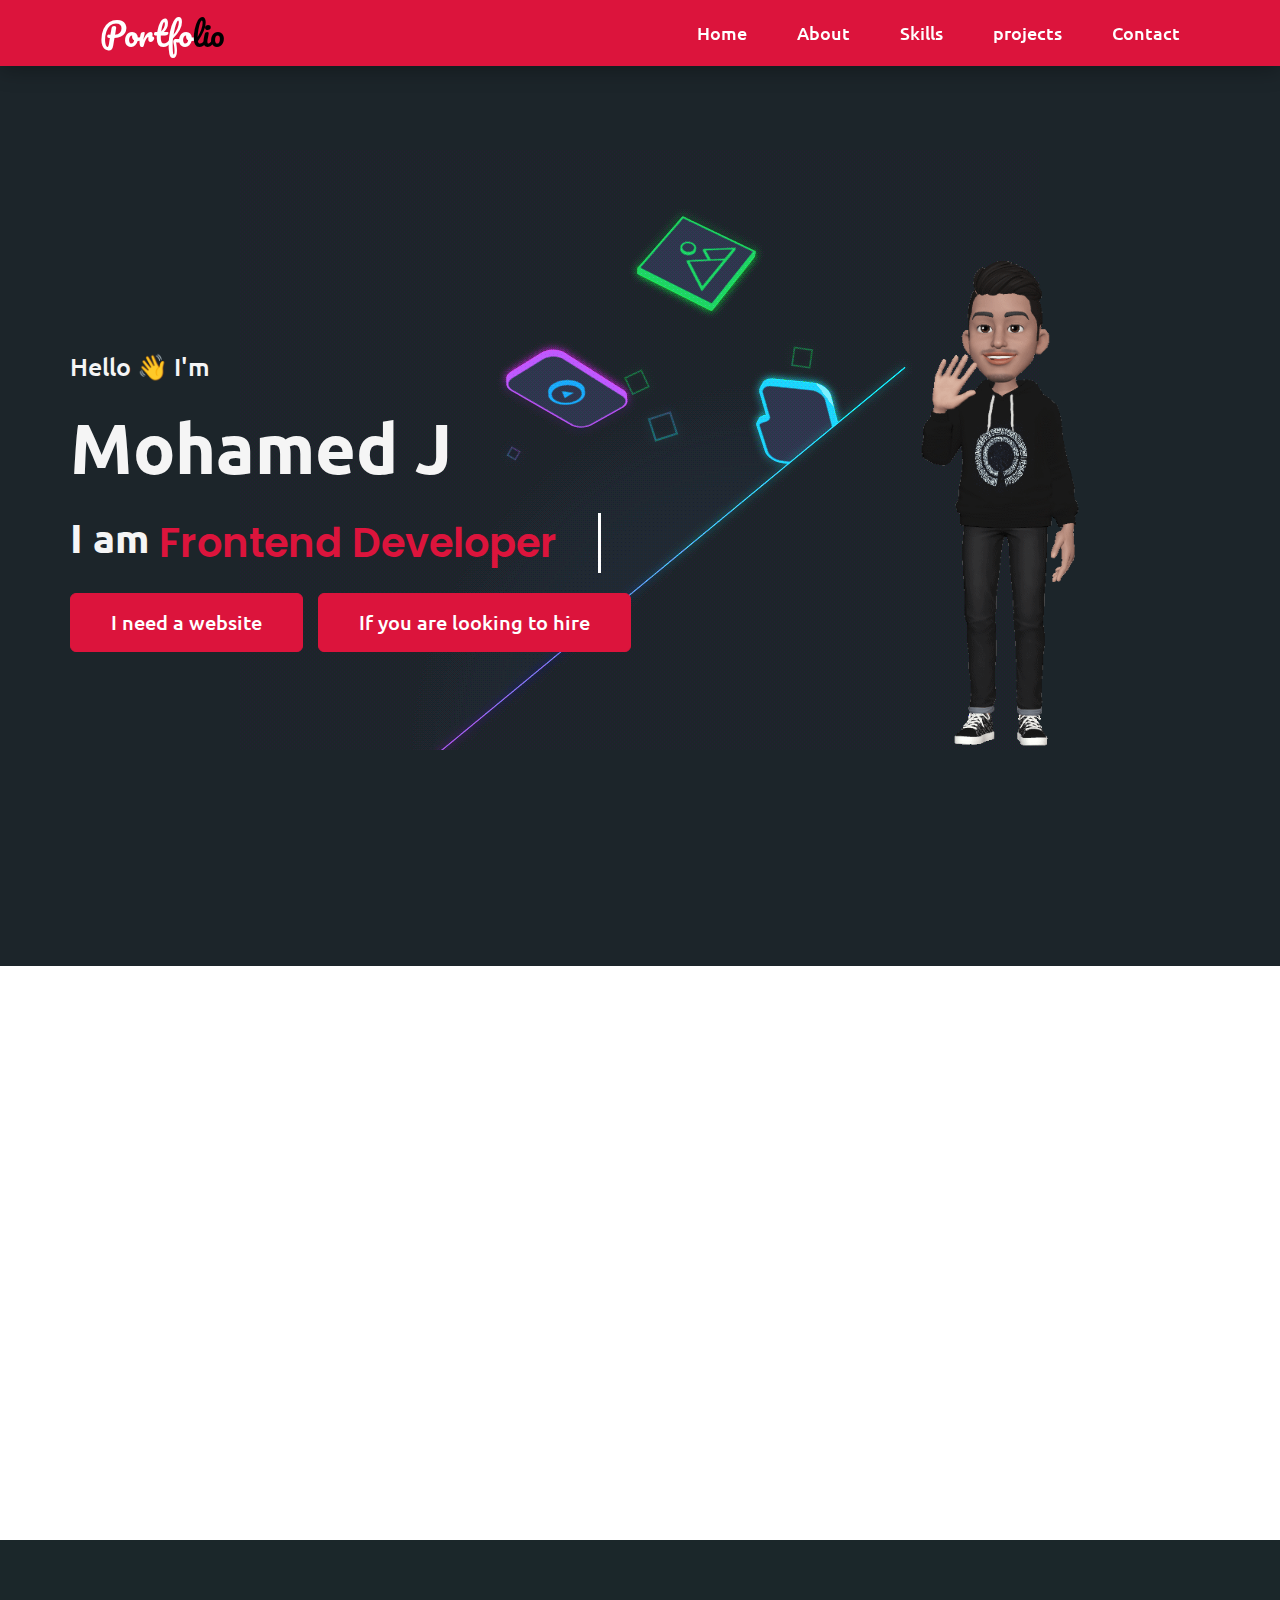
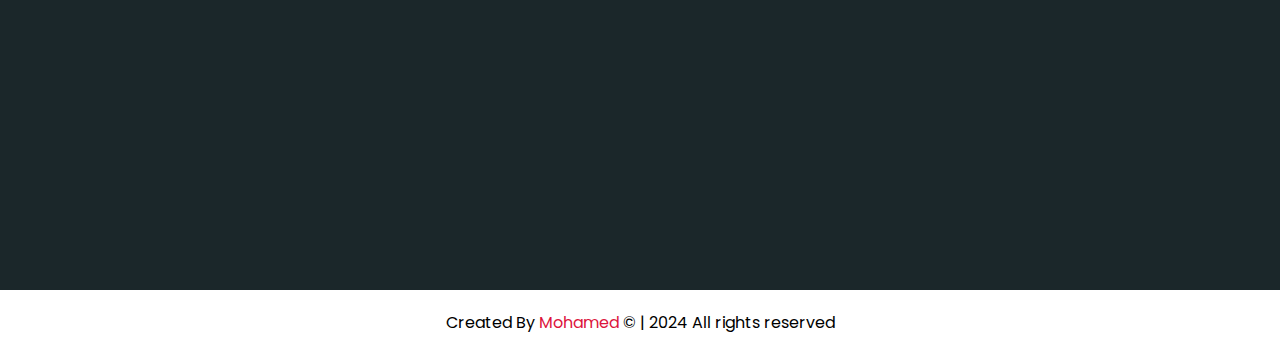
==== commit 9093699d: "Projects width adjusted" ====
--- a/index.html
+++ b/index.html
@@ -67,25 +67,25 @@
                     <img src="./assets/images/photo.png" id="my-photo" alt="Image">
                     </figure>
                     <div class="social-icons">
-                        <a class="social-icon" href="https://github.com/mommu09" target="_blank">
-                            <div class="icon">
-                                <i class="fab fa-github"></i>
-                            </div>
-                            <span>Github</span>
-                        </a>
-                        <a class="social-icon" href="https://in.linkedin.com/in/mohamedj0910" target="_blank">
-                            <div class="icon">
-                                <i class="fab fa-linkedin"></i>
-                            </div>
-                            <span>LinkedIn</span>
-                        </a>
-                        <a class="social-icon" href="https://codepen.io/Mohamed-J" target="_blank">
-                            <div class="icon">
-                                <i class="fa-brands fa-codepen"></i>
-                            </div>
-                            <span>Code pen</span>
-                        </a>
-                    </div>
+                            <a class="social-icon" href="https://github.com/mommu09" target="_blank">
+                                <div class="icon">
+                                    <i class="fab fa-github"></i>
+                                </div>
+                                <span>Github</span>
+                            </a>
+                            <a class="social-icon" href="https://in.linkedin.com/in/mohamedj0910" target="_blank">
+                                <div class="icon">
+                                    <i class="fab fa-linkedin"></i>
+                                </div>
+                                <span>LinkedIn</span>
+                            </a>
+                            <a class="social-icon" href="https://codepen.io/Mohamed-J" target="_blank">
+                                <div class="icon">
+                                    <i class="fa-brands fa-codepen"></i>
+                                </div>
+                                <span>Code pen</span>
+                            </a>
+                        </div>
                 </div>
                 <div class="para flex-item" data-aos="zoom-out-left">
                     <h3>I'm a Mohamed and I'm a front-end Developer</h3>
--- a/assets/style.css
+++ b/assets/style.css
@@ -209,6 +209,7 @@
 #contact {
     margin: 0px auto;
     padding: 100px 70px;
+    height: fit-content;
 }
 
 .para-div {
@@ -341,8 +342,7 @@
 /*     border-radius: 15px; */
   border:2px solid #4a4a4a;
     background-color: white;
-    flex: 0 0 300px;
-    width: 300px;
+    flex: 0 1 300px;
     text-align: center;
     cursor: pointer;
     font-family: 'Poppins';
@@ -364,7 +364,6 @@
     display: inline-block;
     white-space: nowrap;
     font-weight: 500;
-    
     border:2px solid black;
   box-shadow:3px 3px 0 #4a4a4a;
   color:black;
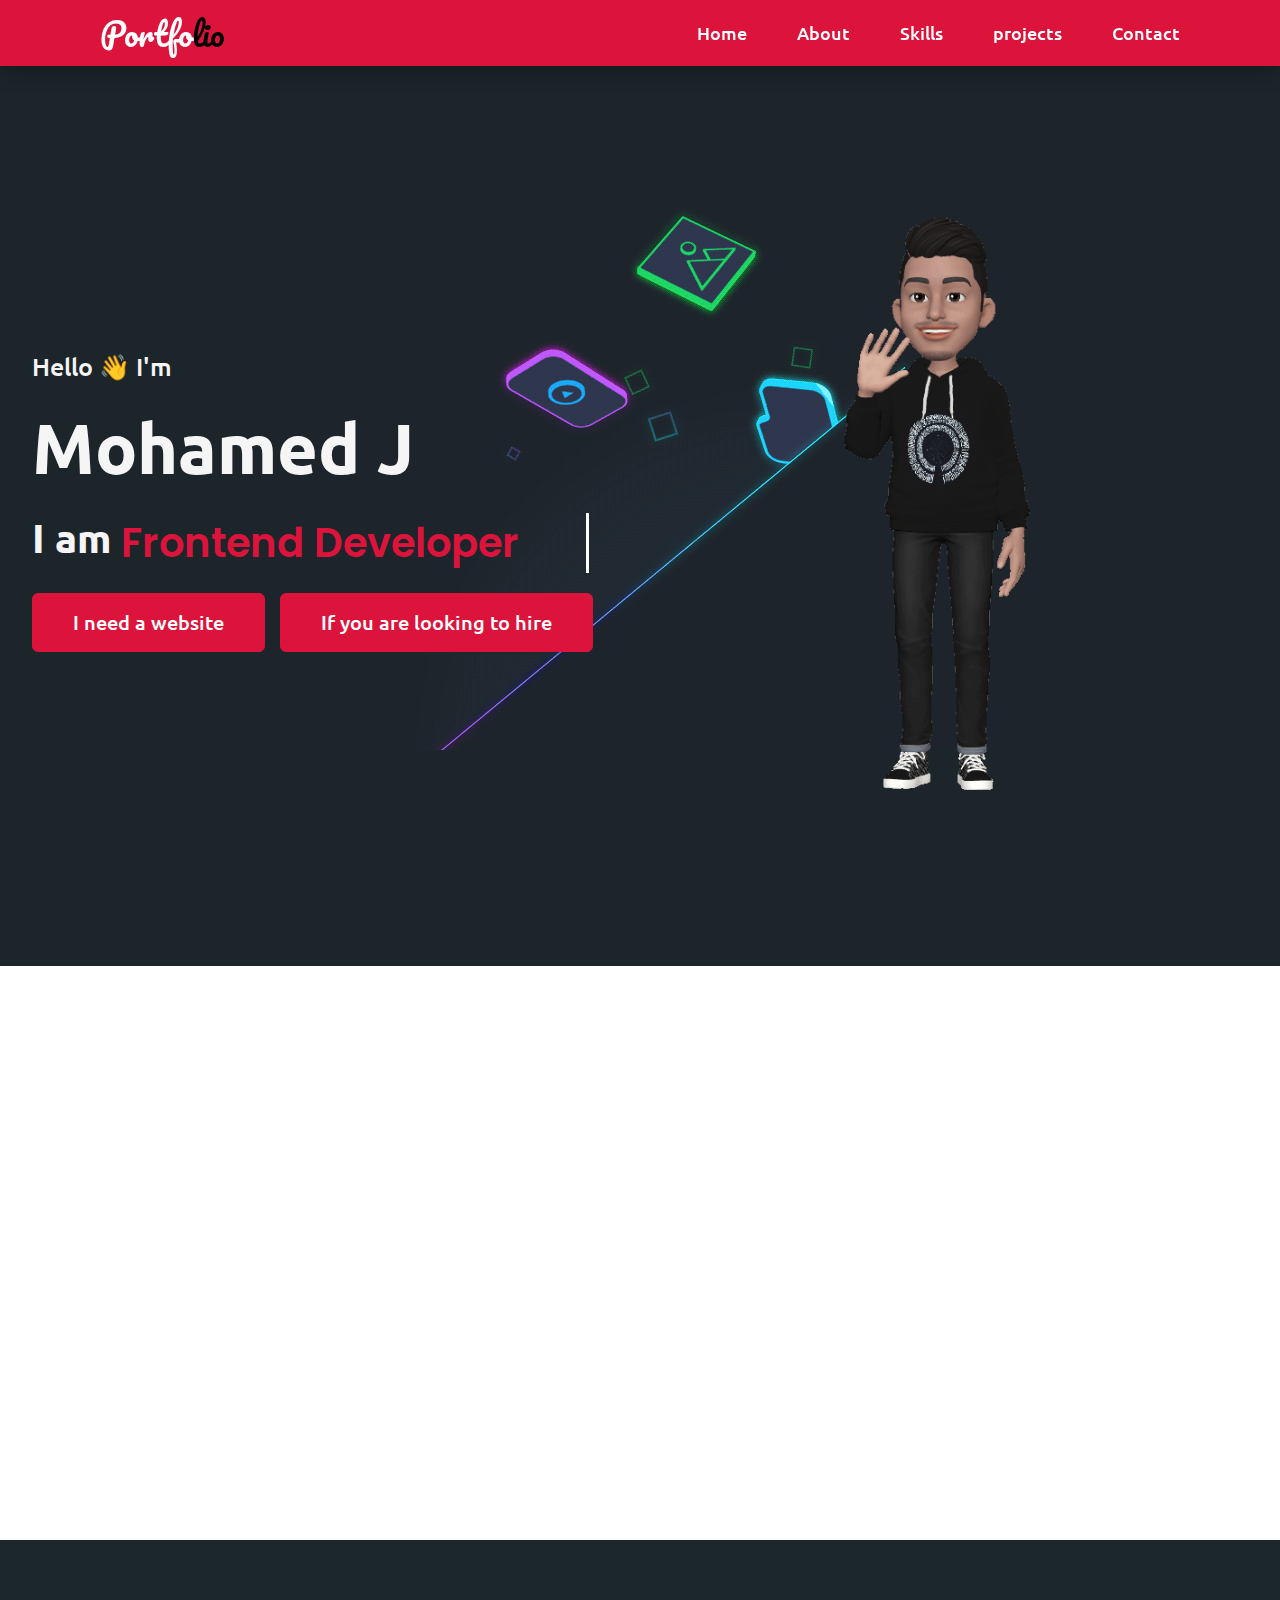
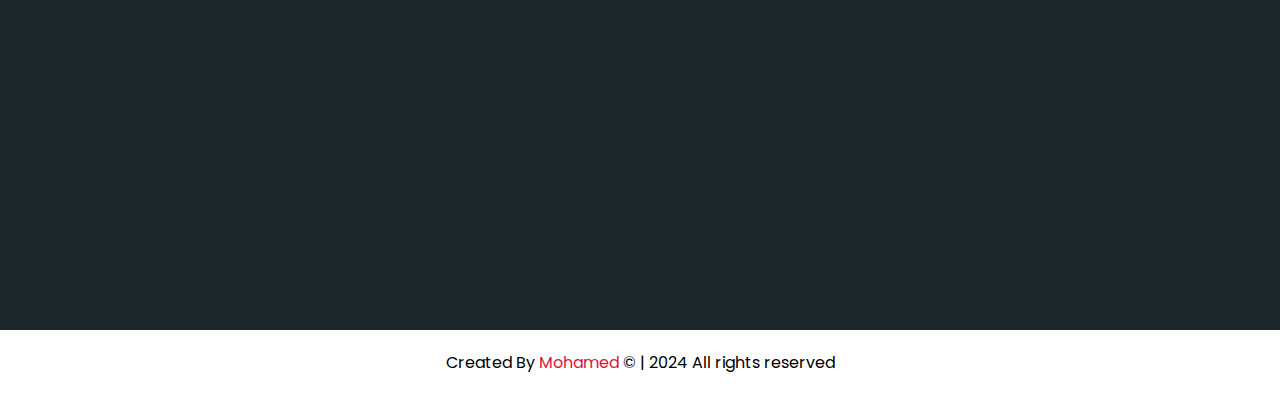
==== commit 3d285ce8: "Text animation added" ====
--- a/index.html
+++ b/index.html
@@ -41,7 +41,6 @@
                 <h1 class="my-name">Mohamed J</h1>
                 <div class="typing">
                     <span class="i-am">I am <span class="animated-text">Frontend Developer</span></span>
-                    
                 </div>
                 <div class="buttons-home">
                     <a href="#contact" class="btn-home">I need a website <i class="fa-solid fa-chevron-right"></i></a>
@@ -50,7 +49,7 @@
                 </div>
             </div>
             <div class="avatar">
-                <img src="./assets/images/intro.gif" alt="Avatar" height="600" width="auto">
+                <img src="./assets/images/intro.gif" alt="Avatar" >
             </div>
 
         </section>
@@ -119,6 +118,7 @@
                     <div class="logo-img"><img src="./assets/images/skills-icons/javascript.png" alt="javascript"></div>
                     <div class="logo-img"><img src="./assets/images/skills-icons/photoshop.png" alt="photoshop"></div>
                     <div class="logo-img"><img src="./assets/images/skills-icons/bootstrap.png" alt="bootstrap"></div>
+                    <div class="logo-img"><img src="./assets/images/skills-icons/git.png" alt="bootstrap"></div>
                 </div>
             </div>
             </div>
@@ -198,7 +198,7 @@
                         </div>
                         <div class="address-content">
                             <span class="address-title">Email</span>
-                            <span class="address-value">mohamedj0910@gmail.com</span>
+                            <span class="address-value"><a href="mailto:mohamedj0910@gmail.com?subject=Discussion%20Regarding%20Your%20Work.&body=Hi%20Mohamed%2C%0A%0AI%20recently%20visited%20your%20portfolio%20website.%20I%20need%20to%20talk%20with%20you.%20Can%20you%20tell%20me%20when%20you%20are%20available%3F%0A%0AI%E2%80%99m%20looking%20forward%20to%20hearing%20from%20you.%20%0A">mohamedj0910@gmail.com</a></span>
                         </div>
                     </div>
                     <div>
@@ -228,7 +228,7 @@
                     </div>
                 </div>
                 <div class="form-div flex-item" data-aos="zoom-out-left">
-                    <form class="form" action="mailto:mohamedj0910@gmail.com">
+                    <form class="form" action="mailto:mohamedj0910@gmail.com" method="get" enctype="multipart/form-data">
                         <div class="form-label">
                             <p>Message me</p>
                         </div>
@@ -237,7 +237,7 @@
                             <input type="email" class="na-em" placeholder="Email" required>
                         </div>
                         <div class="subject input-div">
-                            <input type="text" placeholder="Subjects" required>
+                            <input type="text" placeholder="Subject" required>
                         </div>
                         <div class="description input-div">
                             <textarea name="" id="" rows="5" cols="60" placeholder="Describe a project"></textarea>
--- a/assets/style.css
+++ b/assets/style.css
@@ -7,7 +7,7 @@
     padding: 0;
     scroll-behavior: smooth;
     box-sizing: border-box;
-    scrollbar-width: 0;
+    -webkit-tap-highlight-color: transparent;
 }
 
 header {
@@ -173,7 +173,7 @@
     font-size: 40px;
 }
 .animated-text{
-    width: 17ch;
+    width: 18ch;
     border-right: 3px solid white;
     overflow: hidden;
     white-space: nowrap;
@@ -181,7 +181,7 @@
     color: crimson;
     font-family: "Poppins";
     font-weight: 600;
-    animation: typing 3s steps(18) infinite alternate,curser 0.5s infinite;
+    animation: typing 3s steps(16) infinite alternate,curser 0.5s step-end infinite;
 }
 @keyframes typing {
     from{
@@ -194,12 +194,12 @@
     }
 }
 .avatar {
-    height: 550px;
-    width: 500px;
+     height: 650px;
     display: inline-flex;
 }
 .avatar img{
-    height: 100%;
+    /* height: 100%; */
+    object-fit: contain;
 
     margin: 0 auto;
 }
@@ -314,6 +314,141 @@
 .logo-img {
     width: 100px;
     height: 100px;
+    margin-top: 20px;
+    position: relative;
+    transition: all 0.5s;
+}
+.logo-img:hover{
+    transform: translateY(-50px);
+
+    animation: floating 1s ease-in-out infinite alternate;
+}
+@keyframes floating {
+    from{
+        transform: translateY(-40px);
+    }
+}
+
+.logo-img::before{
+    content: "";
+    text-align: center;
+    display: block;
+    border-radius: 5px;
+    margin-bottom: 10px;
+    transition: all 0.5s;
+}
+.logo-img::after{
+    content: "";
+    width: 15px;
+    height: 15px;
+    border-radius: 2px;
+    display: block;
+    position: absolute;
+    top: 20px;
+    left: 50%;
+    z-index: -1;
+   transform:  translate(-50%,0%) rotate(45deg);
+   transition: all 0.5s;
+}
+.logo-img:nth-child(1):hover::before {
+    content: "HTML";
+    background-color: #e44d26;
+    color: white;
+    display: block;
+}
+.logo-img:nth-child(1):hover::after{
+    background-color: #e44d26;
+    display: block;
+}
+.logo-img:nth-child(1):hover::before {
+    content: "HTML";
+    background-color: #e44d26;
+    color: white;
+    display: block;
+}
+.logo-img:nth-child(1):hover::after{
+    background-color: #e44d26;
+    display: block;
+}
+.logo-img:nth-child(1):hover::before {
+    content: "HTML";
+    background-color: #e44d26;
+    color: white;
+    display: block;
+}
+.logo-img:nth-child(1):hover::after{
+    background-color: #e44d26;
+    display: block;
+}
+.logo-img:nth-child(1):hover::before {
+    content: "HTML";
+    background-color: #e44d26;
+    color: white;
+    display: block;
+}
+.logo-img:nth-child(1):hover::after{
+    background-color: #e44d26;
+    display: block;
+}
+.logo-img:nth-child(1):hover::before {
+    content: "HTML";
+    background-color: #e44d26;
+    color: white;
+    display: block;
+}
+.logo-img:nth-child(1):hover::after{
+    background-color: #e44d26;
+    display: block;
+}
+.logo-img:nth-child(2):hover::before {
+    content: "CSS";
+    background-color: #1572b6;
+    color: white;
+    display: block;
+}
+.logo-img:nth-child(2):hover::after{
+    background-color: #1572b6;
+    display: block;
+}
+.logo-img:nth-child(3):hover::before {
+    content: "Java Script";
+    background-color: #f7df1e;
+    color: black;
+    display: block;
+}
+.logo-img:nth-child(3):hover::after{
+    background-color: #f7df1e;
+    display: block;
+}
+.logo-img:nth-child(4):hover::before {
+    content: "Photoshop";
+    background-color: #00a9ff;
+    color: #001834;
+    display: block;
+}
+.logo-img:nth-child(4):hover::after{
+    background-color: #00a9ff;
+    display: block;
+}
+.logo-img:nth-child(5):hover::before {
+    content: "Bootstrap";
+    background-color: #563d7c;
+    color: white;
+    display: block;
+}
+.logo-img:nth-child(5):hover::after{
+    background-color: #563d7c;
+    display: block;
+}
+.logo-img:nth-child(6):hover::before {
+    content: "Git";
+    background-color: #f34f29;
+    color: #1b272a;
+    display: block;
+}
+.logo-img:nth-child(6):hover::after{
+    background-color: #f34f29;
+    display: block;
 }
 
 .logo-div {
@@ -324,6 +459,7 @@
 
 .logo-div img {
     width: 100%;
+    margin-top: 3px;
 }
 
 .projects {
@@ -336,7 +472,6 @@
     gap: 30px;
     flex-wrap: wrap;
 }
-
 .project {
     padding: 15px;
 /*     border-radius: 15px; */
@@ -345,7 +480,9 @@
     flex: 0 1 300px;
     text-align: center;
     cursor: pointer;
+    width: 320px;
     font-family: 'Poppins';
+    transition: all 1s;
     box-shadow: 5px 5px 0px 0px #4a4a4a;
 }
 
@@ -389,7 +526,9 @@
     object-fit: cover;
     transition: all 1s;
 }
-
+.project:hover{
+    transform: translateY(30px);
+}
 .project:hover .project-img img {
     scale: 1.1;
     object-fit: cover;
@@ -426,7 +565,10 @@
     padding-top: 10px;
     color: crimson;
 }
-
+.address-value a{
+    color: white;
+    text-decoration: none;
+}
 .form {
     display: flex;
     flex-direction: column;
@@ -695,10 +837,10 @@
         justify-content: center;
     }
     .typing span{
-        font-size: 30px;
+        font-size: 24px;
     }
     .btn-home {
-        padding: 15px 30px;
+        padding: 15px 20px;
         font-size: 18px;
     }
     .logo-img{
@@ -708,4 +850,7 @@
     .home-name{
         margin: 0;
     }
+    .project {
+        padding: 10px;
+    }
 }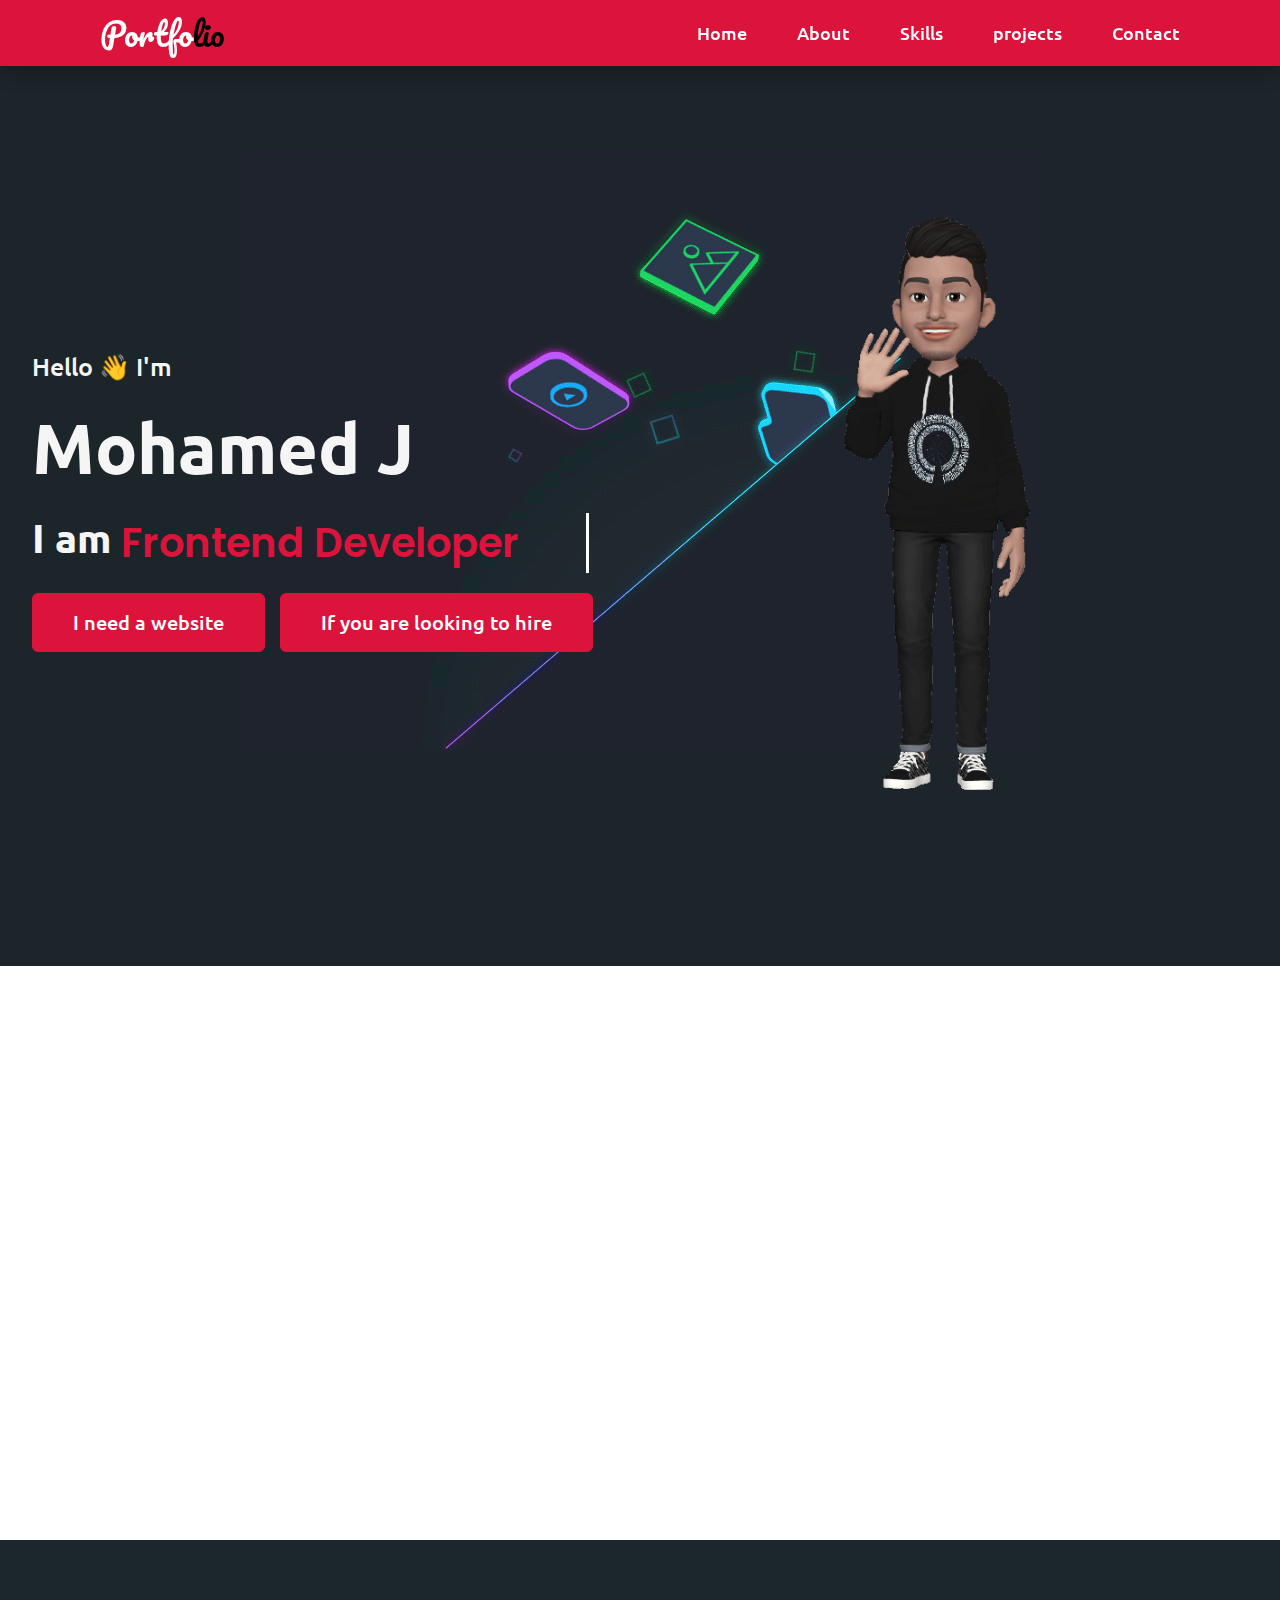
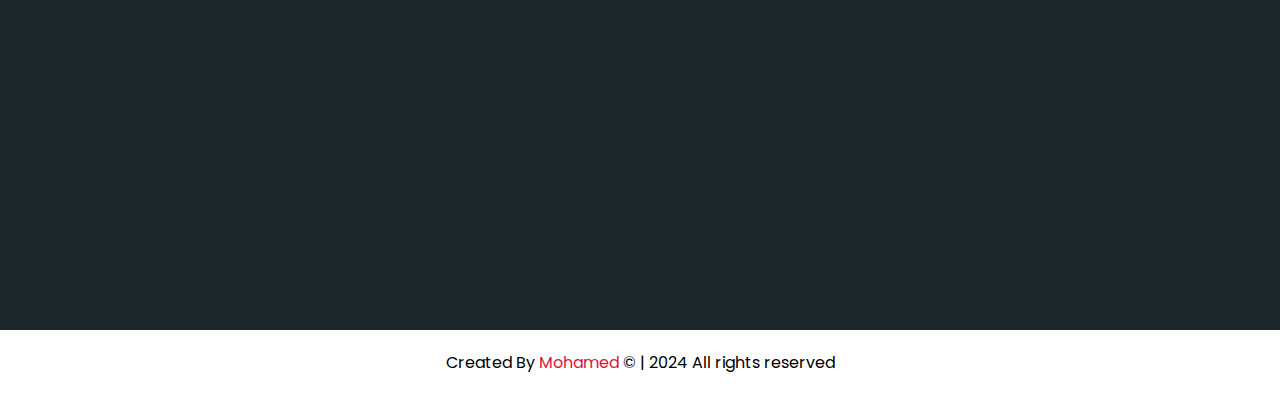
==== commit 373803e9: "Form submit added" ====
--- a/index.html
+++ b/index.html
@@ -87,7 +87,7 @@
                         </div>
                 </div>
                 <div class="para flex-item" data-aos="zoom-out-left">
-                    <h3>I'm a Mohamed and I'm a front-end Developer</h3>
+                    <h3>I'm a Mohamed and I'm a Front-end Developer</h3>
                     <p class="para-ex">I am a dedicated front-end developer currently enhancing my skills in HTML, CSS,
                         and JavaScript through the Freshworks Software Academy. I am passionate about translating design
                         concepts into interactive digital experiences and continuously improving my expertise to stay
@@ -228,19 +228,21 @@
                     </div>
                 </div>
                 <div class="form-div flex-item" data-aos="zoom-out-left">
-                    <form class="form" action="mailto:mohamedj0910@gmail.com" method="get" enctype="multipart/form-data">
+                    <form class="form" action="https://api.web3forms.com/submit" method="POST">
+                        <input type="hidden" name="redirect" value="">
                         <div class="form-label">
                             <p>Message me</p>
                         </div>
+                        <input type="hidden" name="access_key" value="14445eed-f364-4964-a98f-bcdbf7e3cb30">
                         <div class="name-email input-div">
-                            <input type="text" class="na-em" placeholder="Name" required>
-                            <input type="email" class="na-em" placeholder="Email" required>
+                            <input type="text" name="Name" class="na-em" placeholder="Name" required>
+                            <input type="email" name="Email" class="na-em" placeholder="Email" required>
                         </div>
                         <div class="subject input-div">
-                            <input type="text" placeholder="Subject" required>
+                            <input type="text" placeholder="Subject" required name="subject">
                         </div>
                         <div class="description input-div">
-                            <textarea name="" id="" rows="5" cols="60" placeholder="Describe a project"></textarea>
+                            <textarea rows="5" cols="60" placeholder="Describe a project" name="Body"></textarea>
                         </div>
                         <div class="button input-div">
                             <button type="submit" class="snd-btn">Send Message <i
--- a/assets/style.css
+++ b/assets/style.css
@@ -43,21 +43,24 @@
 
 }
 
-.logo a{
+.logo a {
     all: unset;
 }
 
 .lio {
     color: black;
 }
-.logo:hover *{
+
+.logo:hover * {
     color: black;
     transition: all 1s;
 }
-.logo:hover :not(:hover){
+
+.logo:hover :not(:hover) {
     color: rgb(255, 255, 255);
     transition: all 0.5s;
 }
+
 header h2 {
     font-family: "Ubuntu", sans-serif;
     font-weight: 700;
@@ -68,25 +71,29 @@
 .logo:hover {
     color: white;
 }
+
 nav ul {
     display: flex;
     gap: 50px;
     list-style-type: none;
 }
+
 .nav-links {
     text-decoration: none;
     color: #ffffff;
     font-family: "Ubuntu", sans-serif;
     font-weight: 500;
+    font-size: large;
     font-style: normal;
     position: relative;
-    font-size: large;
     transition: all 0.3s ease-in-out;
- &:hover{
-    color: rgba(255, 255, 255, 0.9);
- }
-}
-.nav-links::before{
+
+    &:hover {
+        color: rgba(255, 255, 255, 0.9);
+    }
+}
+
+.nav-links::before {
     content: "";
     width: 0;
     height: 3px;
@@ -97,7 +104,8 @@
     bottom: -5px;
     transition: all 0.5s;
 }
-.nav-links::after{
+
+.nav-links::after {
     content: "";
     width: 0;
     height: 3px;
@@ -108,9 +116,12 @@
     bottom: -5px;
     transition: all 0.5s;
 }
-.nav-links:hover::before,.nav-links:hover::after{
+
+.nav-links:hover::before,
+.nav-links:hover::after {
     width: 50%;
 }
+
 #home {
     display: flex;
     justify-content: space-around;
@@ -168,11 +179,13 @@
     transition: all 0.5s;
     text-decoration: none;
 }
-.typing span{
+
+.typing span {
     display: inline-block;
     font-size: 40px;
 }
-.animated-text{
+
+.animated-text {
     width: 18ch;
     border-right: 3px solid white;
     overflow: hidden;
@@ -181,28 +194,33 @@
     color: crimson;
     font-family: "Poppins";
     font-weight: 600;
-    animation: typing 3s steps(16) infinite alternate,curser 0.5s step-end infinite;
-}
+    animation: typing 3s steps(16) infinite alternate, curser 0.5s step-end infinite;
+}
+
 @keyframes typing {
-    from{
+    from {
         width: 0;
     }
 }
-@keyframes curser{
-    50%{
+
+@keyframes curser {
+    50% {
         border: transparent;
     }
 }
+
 .avatar {
-     height: 650px;
+    height: 650px;
     display: inline-flex;
 }
-.avatar img{
+
+.avatar img {
     /* height: 100%; */
     object-fit: contain;
 
     margin: 0 auto;
 }
+
 #about,
 #skills,
 #projects,
@@ -318,18 +336,20 @@
     position: relative;
     transition: all 0.5s;
 }
-.logo-img:hover{
+
+.logo-img:hover {
     transform: translateY(-50px);
 
     animation: floating 1s ease-in-out infinite alternate;
 }
+
 @keyframes floating {
-    from{
+    from {
         transform: translateY(-40px);
     }
 }
 
-.logo-img::before{
+.logo-img::before {
     content: "";
     text-align: center;
     display: block;
@@ -337,7 +357,8 @@
     margin-bottom: 10px;
     transition: all 0.5s;
 }
-.logo-img::after{
+
+.logo-img::after {
     content: "";
     width: 15px;
     height: 15px;
@@ -347,106 +368,126 @@
     top: 20px;
     left: 50%;
     z-index: -1;
-   transform:  translate(-50%,0%) rotate(45deg);
-   transition: all 0.5s;
-}
+    transform: translate(-50%, 0%) rotate(45deg);
+    transition: all 0.5s;
+}
+
 .logo-img:nth-child(1):hover::before {
     content: "HTML";
     background-color: #e44d26;
     color: white;
     display: block;
 }
-.logo-img:nth-child(1):hover::after{
+
+.logo-img:nth-child(1):hover::after {
     background-color: #e44d26;
     display: block;
 }
+
 .logo-img:nth-child(1):hover::before {
     content: "HTML";
     background-color: #e44d26;
     color: white;
     display: block;
 }
-.logo-img:nth-child(1):hover::after{
+
+.logo-img:nth-child(1):hover::after {
     background-color: #e44d26;
     display: block;
 }
+
 .logo-img:nth-child(1):hover::before {
     content: "HTML";
     background-color: #e44d26;
     color: white;
     display: block;
 }
-.logo-img:nth-child(1):hover::after{
+
+.logo-img:nth-child(1):hover::after {
     background-color: #e44d26;
     display: block;
 }
+
 .logo-img:nth-child(1):hover::before {
     content: "HTML";
     background-color: #e44d26;
     color: white;
     display: block;
 }
-.logo-img:nth-child(1):hover::after{
+
+.logo-img:nth-child(1):hover::after {
     background-color: #e44d26;
     display: block;
 }
+
 .logo-img:nth-child(1):hover::before {
     content: "HTML";
     background-color: #e44d26;
     color: white;
     display: block;
 }
-.logo-img:nth-child(1):hover::after{
+
+.logo-img:nth-child(1):hover::after {
     background-color: #e44d26;
     display: block;
 }
+
 .logo-img:nth-child(2):hover::before {
     content: "CSS";
     background-color: #1572b6;
     color: white;
     display: block;
 }
-.logo-img:nth-child(2):hover::after{
+
+.logo-img:nth-child(2):hover::after {
     background-color: #1572b6;
     display: block;
 }
+
 .logo-img:nth-child(3):hover::before {
     content: "Java Script";
     background-color: #f7df1e;
     color: black;
     display: block;
 }
-.logo-img:nth-child(3):hover::after{
+
+.logo-img:nth-child(3):hover::after {
     background-color: #f7df1e;
     display: block;
 }
+
 .logo-img:nth-child(4):hover::before {
     content: "Photoshop";
     background-color: #00a9ff;
     color: #001834;
     display: block;
 }
-.logo-img:nth-child(4):hover::after{
+
+.logo-img:nth-child(4):hover::after {
     background-color: #00a9ff;
     display: block;
 }
+
 .logo-img:nth-child(5):hover::before {
     content: "Bootstrap";
     background-color: #563d7c;
     color: white;
     display: block;
 }
-.logo-img:nth-child(5):hover::after{
+
+.logo-img:nth-child(5):hover::after {
     background-color: #563d7c;
     display: block;
 }
+
 .logo-img:nth-child(6):hover::before {
     content: "Git";
     background-color: #f34f29;
     color: #1b272a;
     display: block;
 }
-.logo-img:nth-child(6):hover::after{
+
+.logo-img:nth-child(6):hover::after {
     background-color: #f34f29;
     display: block;
 }
@@ -472,10 +513,11 @@
     gap: 30px;
     flex-wrap: wrap;
 }
+
 .project {
     padding: 15px;
-/*     border-radius: 15px; */
-  border:2px solid #4a4a4a;
+    /*     border-radius: 15px; */
+    border: 2px solid #4a4a4a;
     background-color: white;
     flex: 0 1 300px;
     text-align: center;
@@ -495,23 +537,24 @@
 .project-name {
     font-size: 18px;
     padding: 10px 5px;
-  margin:20px 0;
-  width: 100%;
-  font-family: monospace;
+    margin: 20px 0;
+    width: 100%;
+    font-family: monospace;
     display: inline-block;
     white-space: nowrap;
     font-weight: 500;
-    border:2px solid black;
-  box-shadow:3px 3px 0 #4a4a4a;
-  color:black;
-  transition:all 0.3s ;
-  
-}
-
-.project-name:active{
-  box-shadow:0px 0px 0 #4a4a4a;
-  transform:translate(5px,5px);
-}
+    border: 2px solid black;
+    box-shadow: 3px 3px 0 #4a4a4a;
+    color: black;
+    transition: all 0.3s;
+
+}
+
+.project-name:active {
+    box-shadow: 0px 0px 0 #4a4a4a;
+    transform: translate(5px, 5px);
+}
+
 .project-img {
     width: 100%;
     height: 190px;
@@ -526,9 +569,8 @@
     object-fit: cover;
     transition: all 1s;
 }
-.project:hover{
-    transform: translateY(30px);
-}
+
+
 .project:hover .project-img img {
     scale: 1.1;
     object-fit: cover;
@@ -565,10 +607,12 @@
     padding-top: 10px;
     color: crimson;
 }
-.address-value a{
+
+.address-value a {
     color: white;
     text-decoration: none;
 }
+
 .form {
     display: flex;
     flex-direction: column;
@@ -651,8 +695,9 @@
     align-items: center;
     text-align: center;
     justify-content: center;
-   
-}
+
+}
+
 .go-to-btn a {
     text-decoration: none;
     font-size: 30px;
@@ -666,15 +711,19 @@
     /* padding: 10px; */
     /* border-radius: 10px; */
 }
-.go-to-btn:hover a{
-    transform: translate(0px,2px);
-}
-.go-to-btn:active a{
-    transform:  translate(0px,-4px)  rotate(540deg);
-}
-.social-icons{
+
+.go-to-btn:hover a {
+    transform: translate(0px, 2px);
+}
+
+.go-to-btn:active a {
+    transform: translate(0px, -4px) rotate(540deg);
+}
+
+.social-icons {
     margin-top: 20px;
 }
+
 .social-icons .social-icon {
     display: inline-block;
     height: 50px;
@@ -750,6 +799,7 @@
     color: crimson;
     text-decoration: none;
 }
+
 @media (max-width:768px) {
     .my-name {
         font-size: 50px;
@@ -796,9 +846,11 @@
         padding: 20px 0;
         border-bottom: 1px solid rgba(255, 255, 255, 0.4);
     }
-.avatar{
-    height: 500px;
-}
+
+    .avatar {
+        height: 500px;
+    }
+
     nav ul a {
         font-size: 25px;
     }
@@ -822,7 +874,7 @@
 
         &:active {
             opacity: 1;
-            transform: translate(-1px,1px);
+            transform: translate(-1px, 1px);
         }
     }
 
@@ -836,21 +888,27 @@
         height: fit-content;
         justify-content: center;
     }
-    .typing span{
+
+    .typing span {
         font-size: 24px;
     }
+
     .btn-home {
         padding: 15px 20px;
         font-size: 18px;
     }
-    .logo-img{
+
+    .logo-img {
         width: 90px;
         height: 90px;
     }
-    .home-name{
+
+    .home-name {
         margin: 0;
     }
+
     .project {
         padding: 10px;
+        flex: 0 1 350px;
     }
 }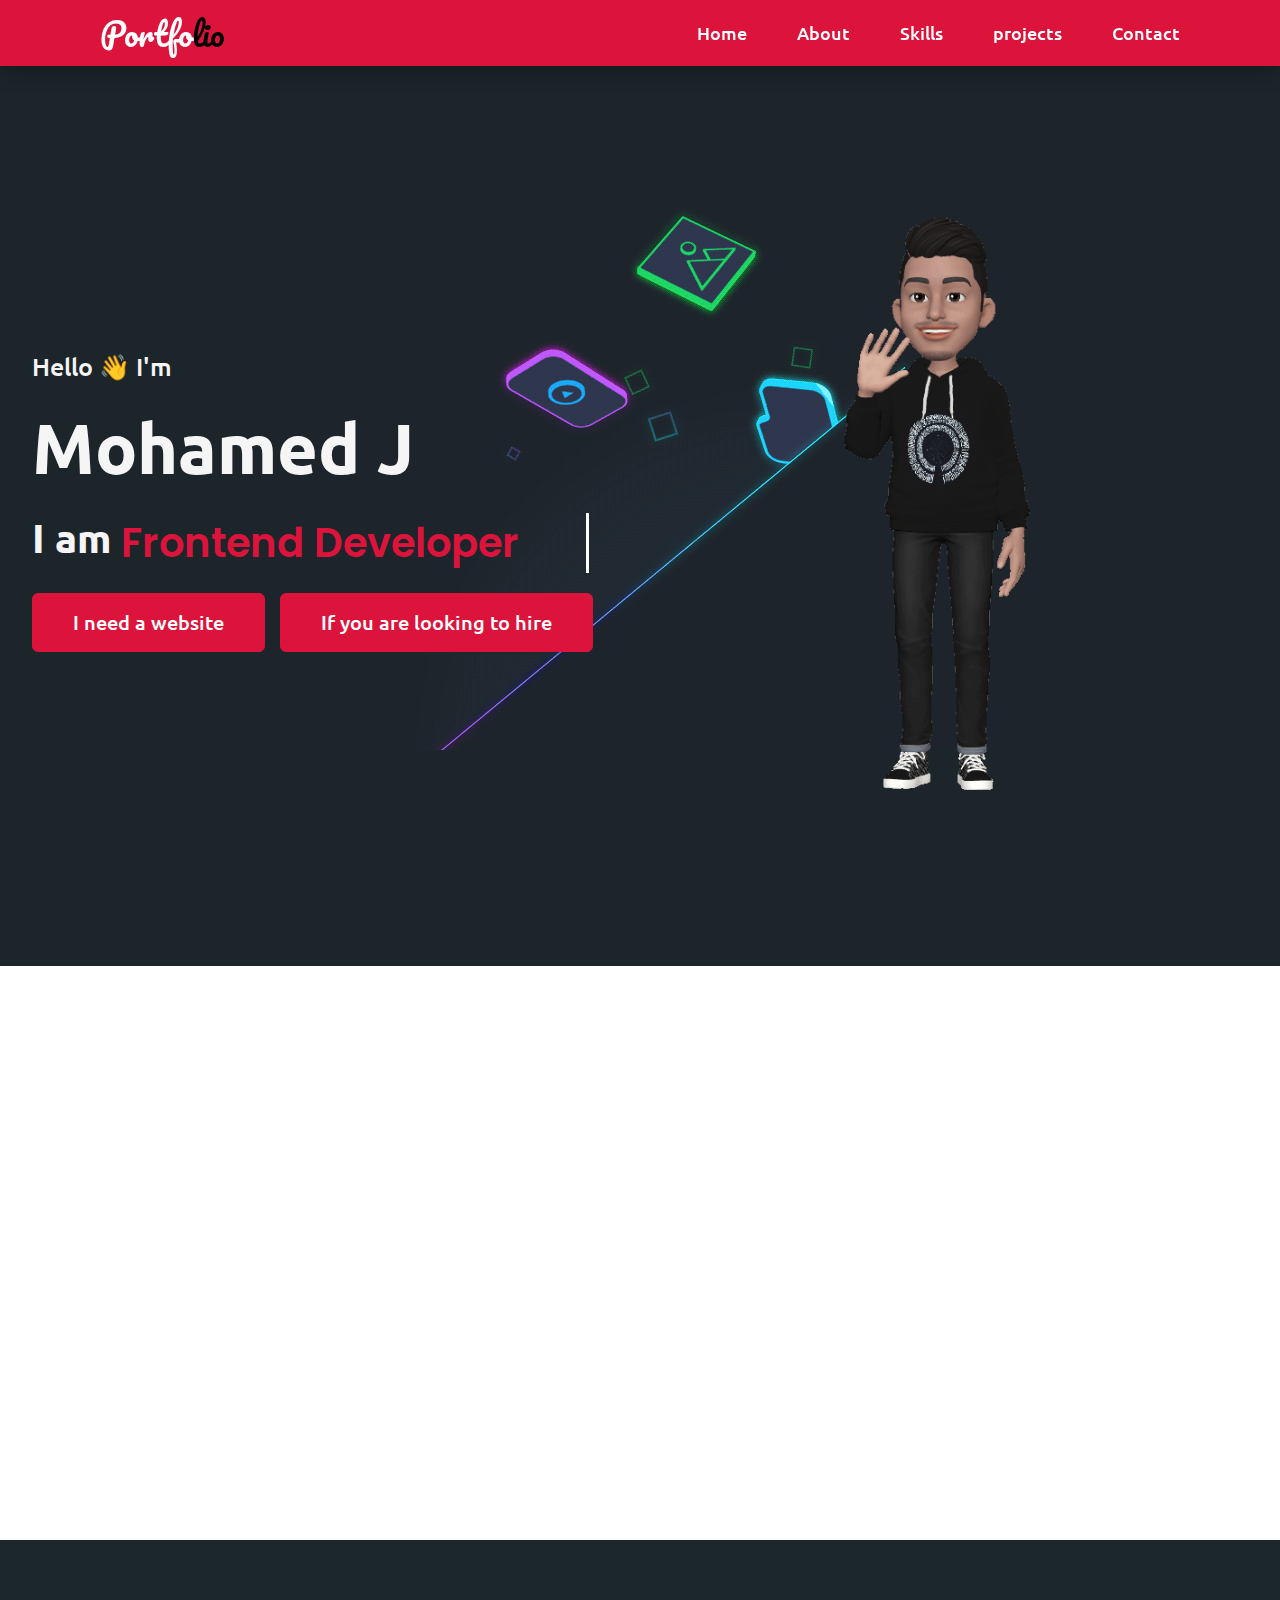
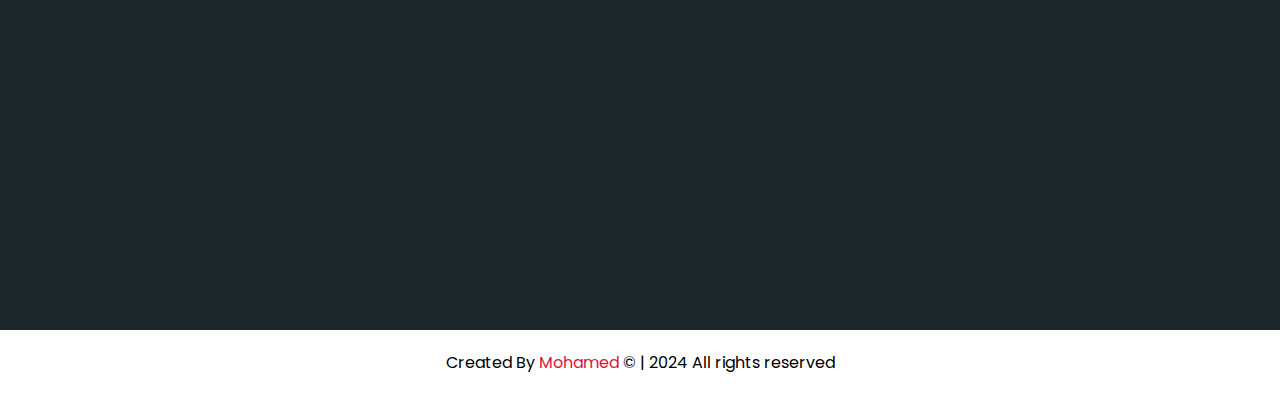
==== commit 0fd5dabb: "Form submit page added" ====
--- a/index.html
+++ b/index.html
@@ -229,7 +229,7 @@
                 </div>
                 <div class="form-div flex-item" data-aos="zoom-out-left">
                     <form class="form" action="https://api.web3forms.com/submit" method="POST">
-                        <input type="hidden" name="redirect" value="">
+                        <input type="hidden" name="redirect" value="https://mommu09.github.io/Mohamed-portfolio-form/">
                         <div class="form-label">
                             <p>Message me</p>
                         </div>
